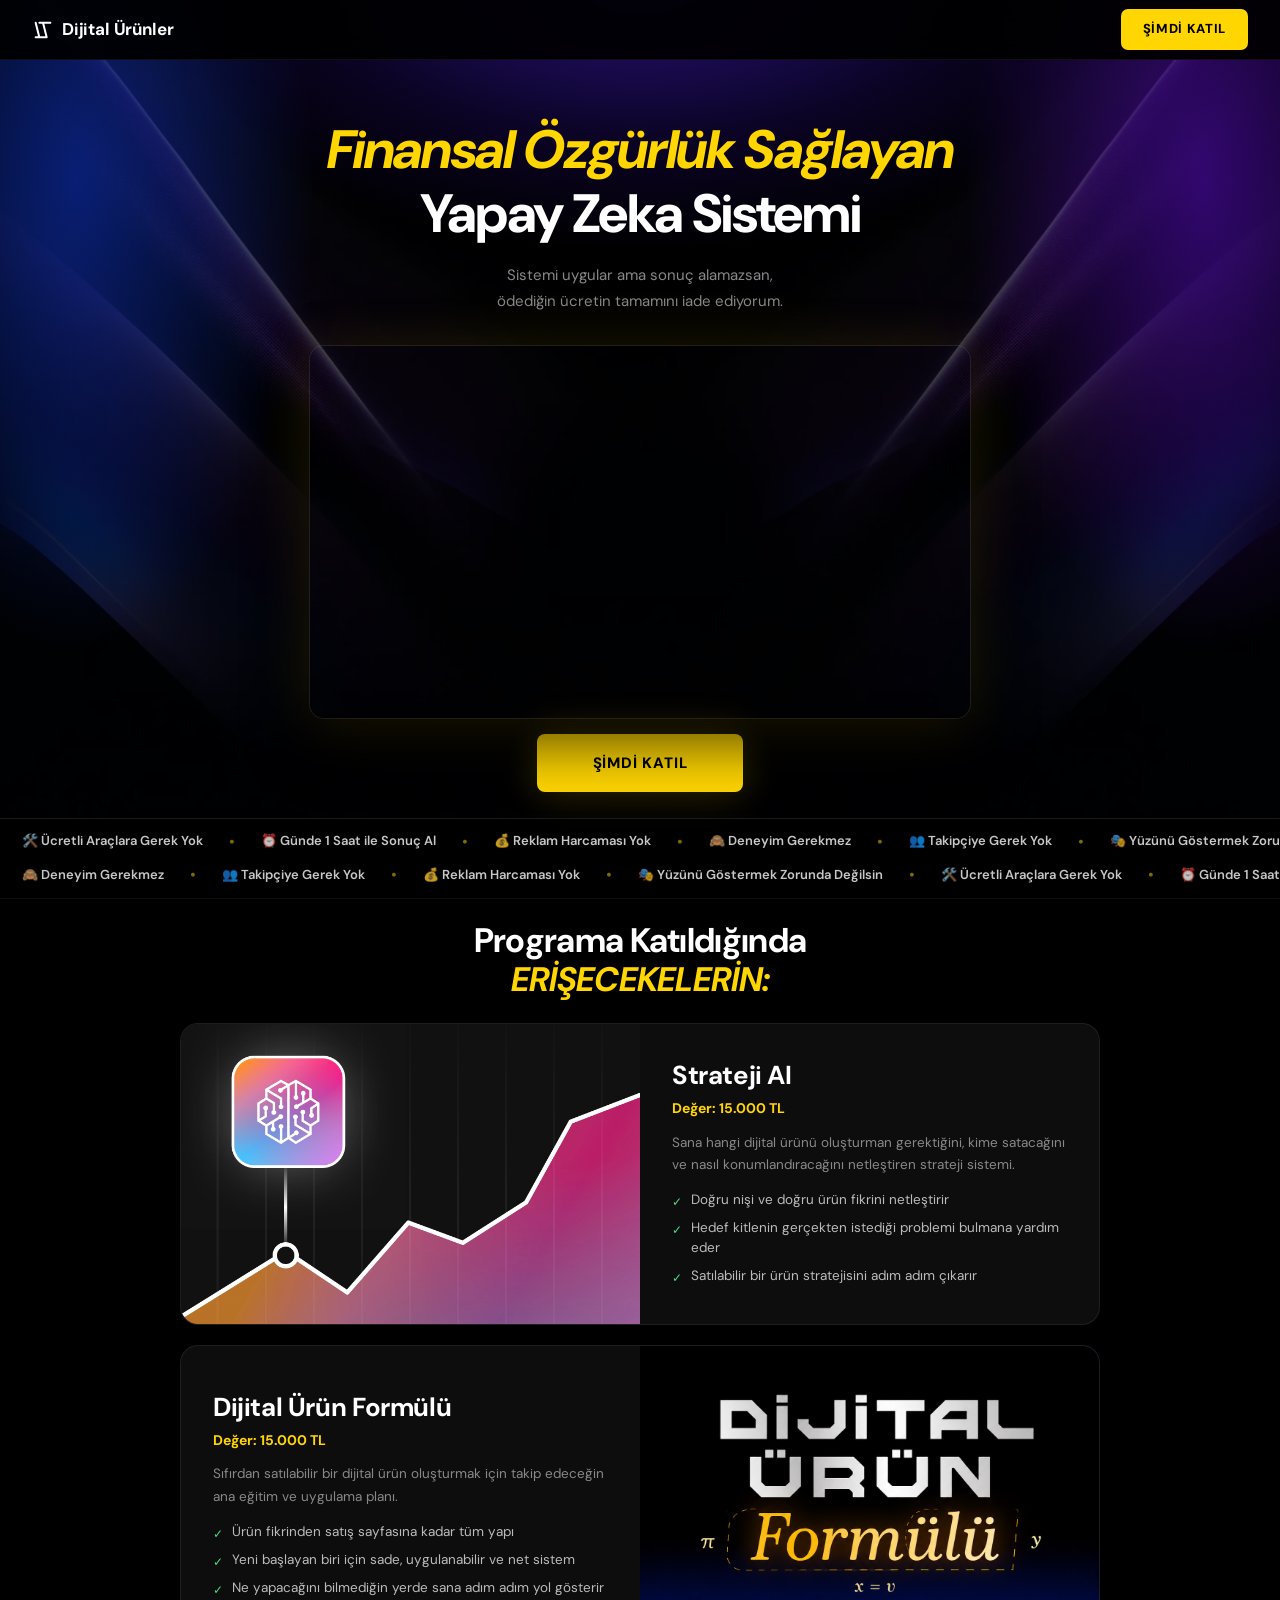
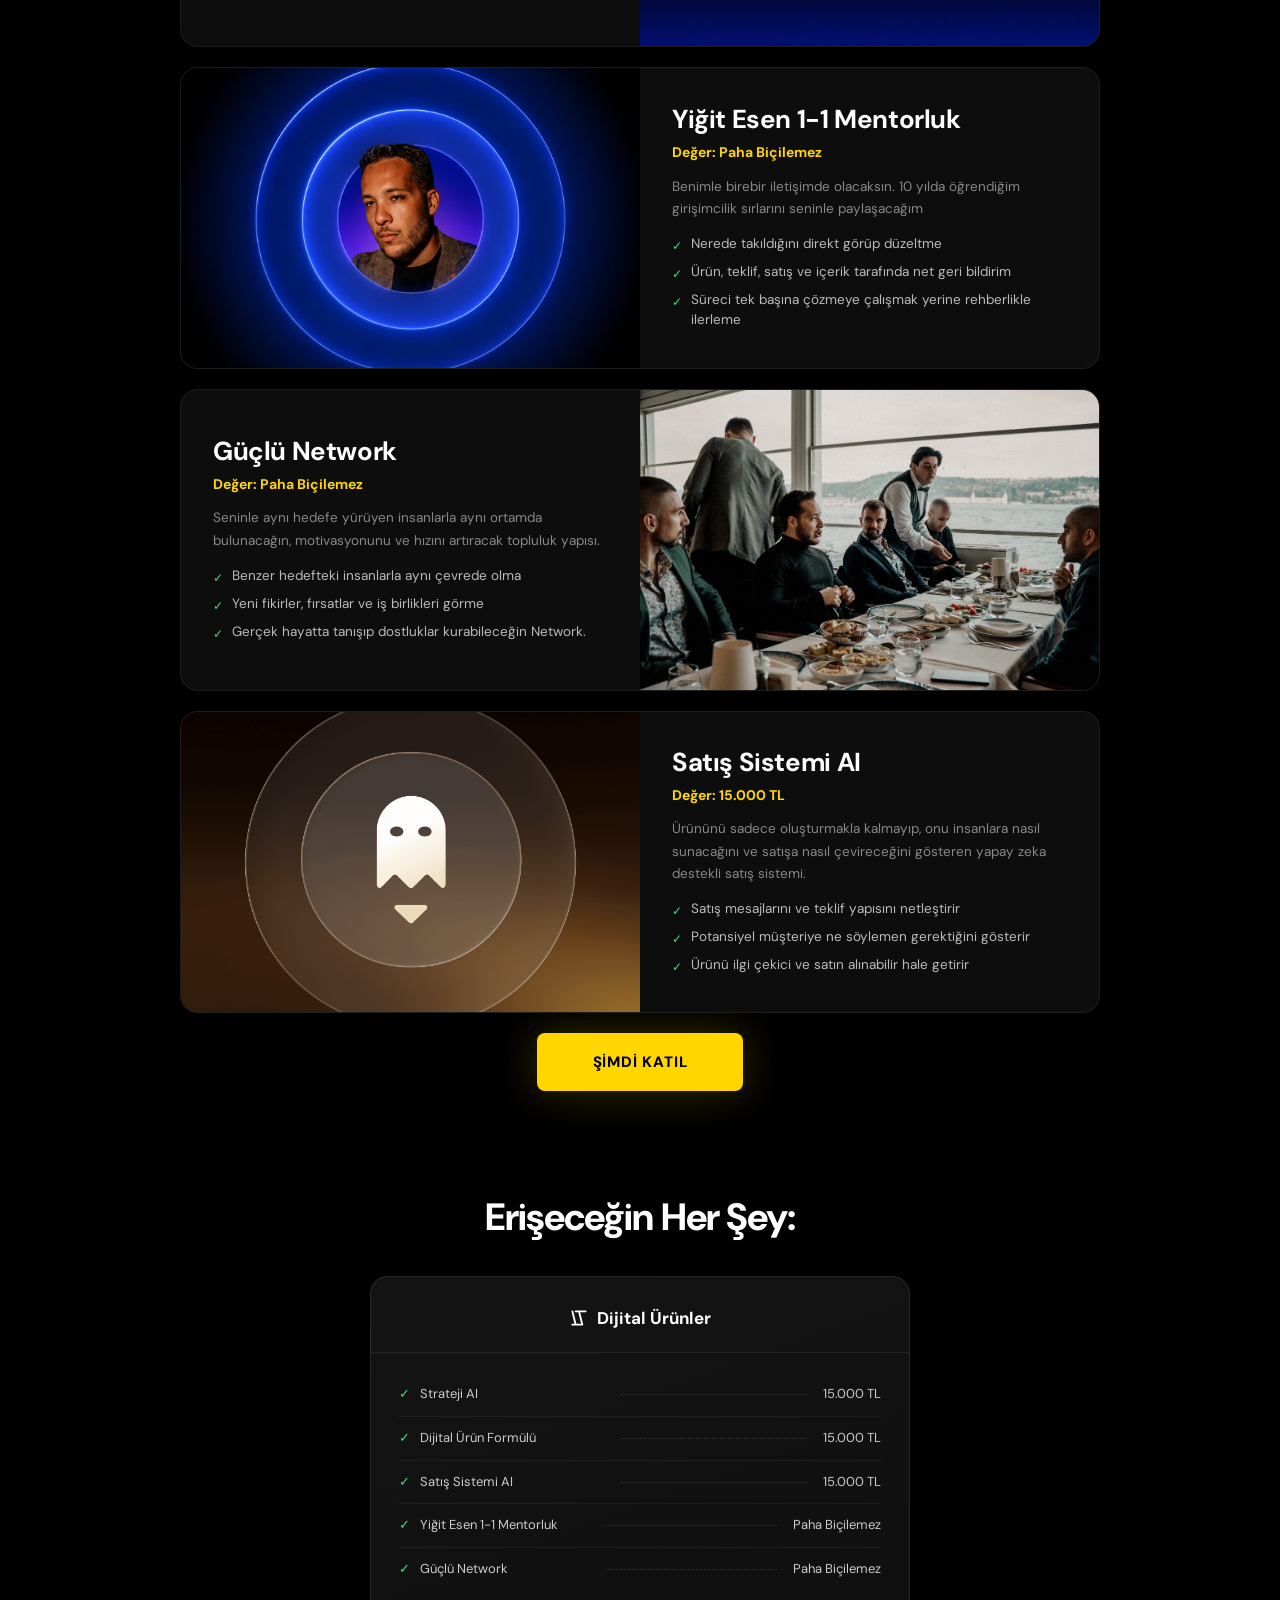
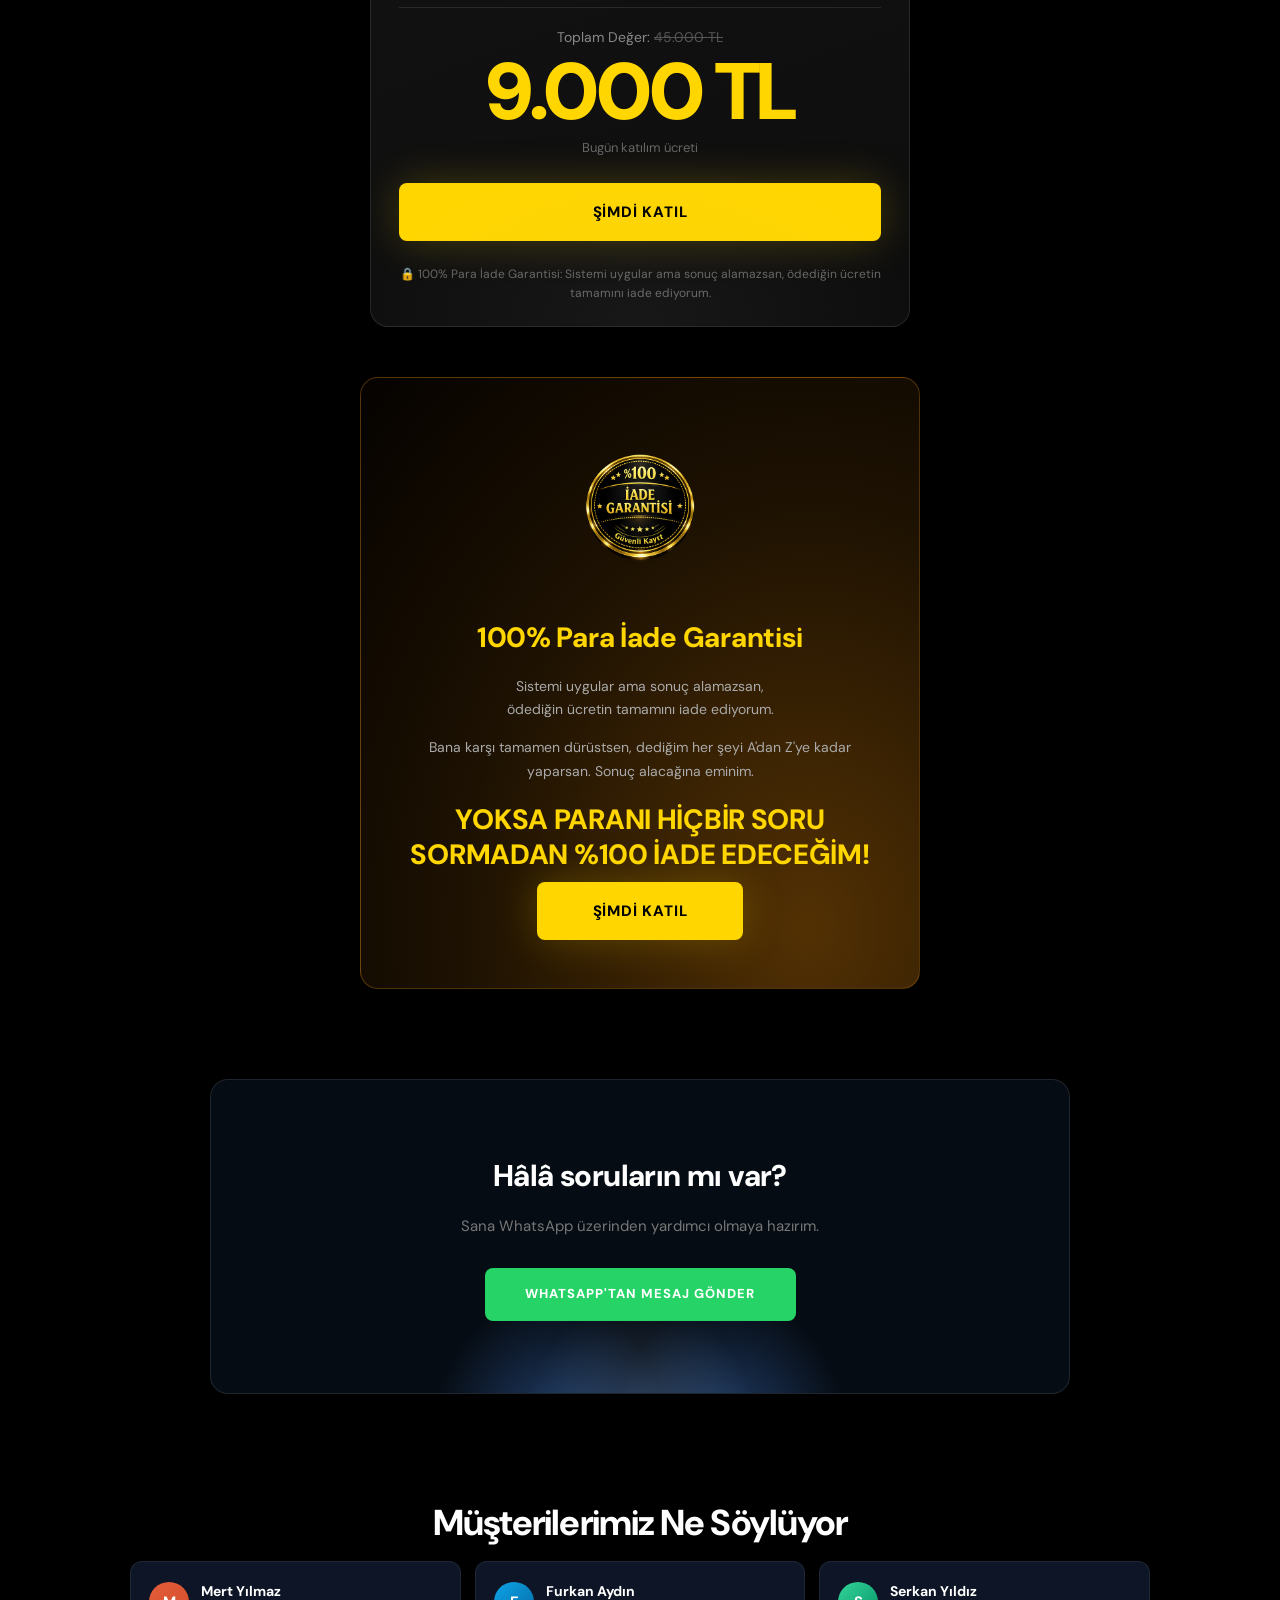
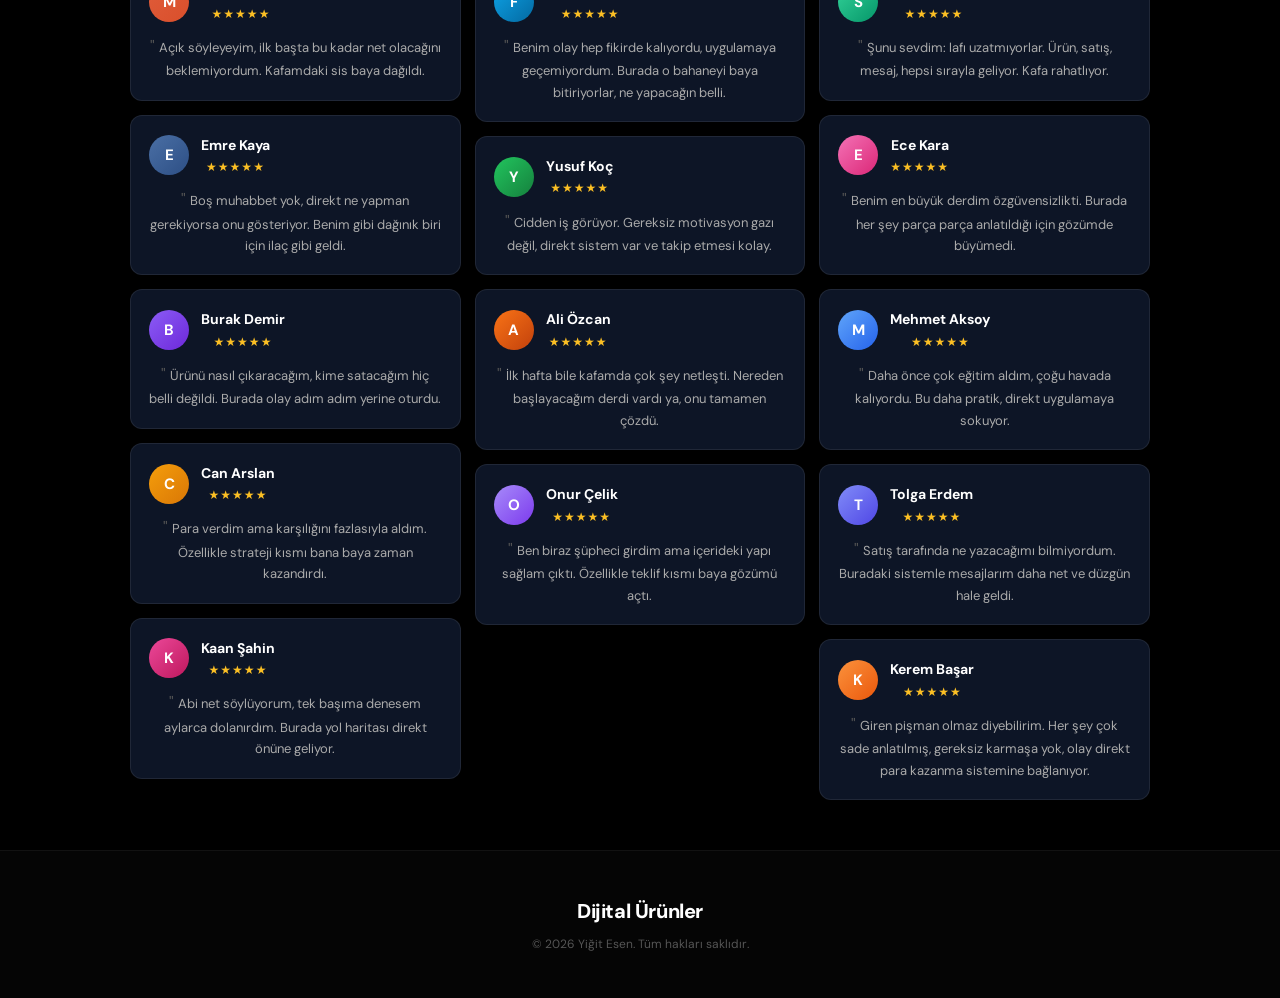
==== index.html @ 0554ebab "Add website" ====
﻿<!DOCTYPE html>
<html lang="tr">
<head>
  <meta charset="UTF-8" />
  <meta name="viewport" content="width=device-width, initial-scale=1.0" />
  <title>Dijital Ürünler — Yapay Zeka İş Sistemi</title>
  <link rel="preconnect" href="https://fonts.googleapis.com" />
  <link href="https://fonts.googleapis.com/css2?family=DM+Sans:ital,wght@0,300;0,400;0,500;0,600;0,700;0,800;0,900;1,400;1,700;1,800&display=swap" rel="stylesheet" />
  <style>
    *, *::before, *::after { box-sizing: border-box; margin: 0; padding: 0; }

    :root {
      --yellow: #FFD600;
      --yellow2: #FFB800;
      --bg: #000000;
      --teal: #2dd4bf;
      --green: #4ade80;
      --brown-card: radial-gradient(ellipse at 80% 90%, rgba(110,65,5,0.75) 0%, rgba(30,18,2,0.97) 55%, #050200 100%);
      --brown-border: rgba(180,115,20,0.4);
    }

    html { scroll-behavior: smooth; }
    body {
      background:
        radial-gradient(ellipse at -15% 88%, rgba(0,45,100,0.45) 0%, transparent 42%),
        #000;
      color: #fff; font-family: 'DM Sans', system-ui, sans-serif; font-size: 16px; line-height: 1.6; overflow-x: hidden;
    }

    /* ═══════════════════ ACT FAST ═══════════════════ */
    .act-fast { padding: 80px 20px; text-align: center; }
    .act-fast h2 { font-size: clamp(26px, 4vw, 40px); font-weight: 800; letter-spacing: -.02em; margin-bottom: 16px; }
    .act-fast h2 em { color: var(--yellow); font-style: italic; }
    .act-fast .af-sub { font-size: 15px; color: #777; max-width: 520px; margin: 0 auto 36px; line-height: 1.7; }
    .af-items { display: flex; flex-direction: column; gap: 12px; max-width: 500px; margin: 0 auto 32px; }
    .af-item { display: flex; align-items: center; gap: 14px; text-align: left; }
    .af-bar { width: 3px; height: 52px; background: linear-gradient(to bottom, #3b6ef5, #1a3a9a); border-radius: 2px; flex-shrink: 0; }
    .af-icon { width: 44px; height: 44px; background: #0d1a3a; border: 1px solid rgba(59,110,245,.3); border-radius: 10px; display: flex; align-items: center; justify-content: center; font-size: 18px; flex-shrink: 0; }
    .af-text { font-size: 16px; font-weight: 700; color: #fff; }
    .act-fast .af-footer { font-size: 14px; color: #666; max-width: 500px; margin: 0 auto; line-height: 1.7; }

    /* ═══════════════════ FAQ V2 ═══════════════════ */
    .faq2-wrap { max-width: 620px; margin: 0 auto; }
    .faq2-pill { display: inline-block; background: rgba(255,255,255,.06); border: 1px solid rgba(255,255,255,.12); color: #ccc; font-size: 12px; font-weight: 600; letter-spacing: .06em; padding: 5px 16px; border-radius: 99px; margin-bottom: 20px; }
    .faq2-head { font-size: clamp(24px, 3.5vw, 36px); font-weight: 800; letter-spacing: -.025em; margin-bottom: 40px; }
    .faq2-list { border: 1px solid rgba(255,255,255,.1); border-radius: 14px; overflow: hidden; background: rgba(255,255,255,.02); }
    .faq2-item { border-bottom: 1px solid rgba(255,255,255,.07); }
    .faq2-item:last-child { border-bottom: none; }
    .faq2-q { width: 100%; background: none; border: none; color: #fff; text-align: left; font-size: 15px; font-weight: 500; padding: 18px 22px; cursor: pointer; display: flex; justify-content: space-between; align-items: center; gap: 16px; font-family: inherit; }
    .faq2-q:hover { background: rgba(255,255,255,.03); }
    .faq2-chevron { color: #aaa; font-size: 14px; flex-shrink: 0; transition: transform .22s; }
    .faq2-item.open .faq2-chevron { transform: rotate(180deg); }
    .faq2-a { max-height: 0; overflow: hidden; font-size: 14px; color: #888; line-height: 1.7; padding: 0 22px; transition: max-height .28s ease, padding .28s; }
    .faq2-item.open .faq2-a { max-height: 300px; padding: 0 22px 18px; }

    /* ═══════════════════ WA CARD ═══════════════════ */
    .wa-card {
      max-width: 860px; margin: 80px auto 0;
      background: #060c14; border: 1px solid rgba(255,255,255,.1);
      border-radius: 18px; overflow: hidden; position: relative;
      padding: 72px 40px; text-align: center;
    }
    .wa-card::before {
      content: ''; position: absolute; bottom: -40px; left: 50%; transform: translateX(-50%);
      width: 600px; height: 260px;
      background:
        radial-gradient(ellipse 30% 80% at 35% 100%, rgba(80,150,255,.35) 0%, transparent 65%),
        radial-gradient(ellipse 30% 80% at 50% 100%, rgba(160,200,255,.25) 0%, transparent 65%),
        radial-gradient(ellipse 30% 80% at 65% 100%, rgba(80,150,255,.35) 0%, transparent 65%);
      pointer-events: none;
    }
    .wa-card h3 { font-size: clamp(22px, 3vw, 30px); font-weight: 800; letter-spacing: -.02em; margin-bottom: 14px; position: relative; z-index: 1; }
    .wa-card p { font-size: 15px; color: #777; margin-bottom: 6px; position: relative; z-index: 1; }
    .btn-wa { display: inline-block; background: #25d366; color: #fff; font-weight: 800; font-size: 13px; letter-spacing: .08em; text-transform: uppercase; padding: 16px 40px; border-radius: 8px; text-decoration: none; margin-top: 24px; position: relative; z-index: 1; transition: background .15s; }
    .btn-wa:hover { background: #20bc59; }

    /* ═══════════════════ TESTIMONIALS V2 ═══════════════════ */
    .testi2-pill { display: inline-block; background: rgba(255,255,255,.06); border: 1px solid rgba(255,255,255,.12); color: #ccc; font-size: 12px; font-weight: 600; letter-spacing: .06em; padding: 5px 16px; border-radius: 99px; margin-bottom: 18px; }
    .testi2-head { font-size: clamp(24px, 3.5vw, 36px); font-weight: 800; letter-spacing: -.025em; margin-bottom: 10px; }
    .testi2-rating { font-size: 15px; color: #ccc; margin-bottom: 40px; }
    .testi2-rating span { color: #fbbf24; }
    .tgrid2 { display: grid; grid-template-columns: repeat(3, 1fr); gap: 14px; max-width: 1020px; margin: 0 auto; align-items: start; }
    @media(max-width:800px){ .tgrid2 { grid-template-columns: repeat(2,1fr); } }
    @media(max-width:500px){ .tgrid2 { grid-template-columns: 1fr; } }
    .tc2 { background: #0d1526; border: 1px solid rgba(255,255,255,.08); border-radius: 12px; padding: 18px; }
    .tc2-top { display: flex; align-items: center; gap: 12px; margin-bottom: 10px; }
    .tc2-av { width: 40px; height: 40px; border-radius: 50%; flex-shrink: 0; display: flex; align-items: center; justify-content: center; font-size: 15px; font-weight: 700; color: #fff; }
    .tc2-name { font-size: 14px; font-weight: 700; color: #fff; margin-bottom: 2px; }
    .tc2-stars { color: #fbbf24; font-size: 12px; letter-spacing: 1px; }
    .tc2-txt { font-size: 13px; color: #aaa; line-height: 1.65; }
    .tc2-txt::before { content: '" '; color: #555; font-size: 16px; }

    /* ═══════════════════ NAVBAR ═══════════════════ */
    nav {
      position: fixed; top: 0; left: 0; right: 0; z-index: 300;
      background: rgba(0,0,0,0.92); backdrop-filter: blur(18px);
      border-bottom: 1px solid rgba(255,255,255,0.06);
      height: 60px; display: flex; align-items: center;
      justify-content: space-between; padding: 0 32px;
    }
    .nav-logo { display: flex; align-items: center; gap: 8px; font-size: 17px; font-weight: 700; color: #fff; letter-spacing: -0.01em; }
    .nav-logo svg { width: 22px; height: 22px; }
    .btn-yellow {
      background: var(--yellow); color: #000; font-weight: 800; font-size: 13px;
      letter-spacing: 0.05em; text-transform: uppercase; padding: 10px 22px;
      border-radius: 7px; border: none; cursor: pointer; text-decoration: none;
      font-family: inherit; transition: background .15s, transform .1s;
    }
    .btn-yellow:hover { background: #ffe040; transform: translateY(-1px); }
    .btn-yellow-lg {
      display: inline-block; background: var(--yellow); color: #000; font-weight: 800;
      font-size: 15px; letter-spacing: 0.06em; text-transform: uppercase;
      padding: 17px 56px; border-radius: 8px; border: none; cursor: pointer;
      text-decoration: none; font-family: inherit;
      box-shadow: 0 0 40px rgba(255,214,0,.22);
      transition: background .15s, transform .15s, box-shadow .15s;
    }
    .btn-yellow-lg:hover { background: #ffe040; transform: translateY(-2px); box-shadow: 0 0 60px rgba(255,214,0,.35); }

    /* ═══════════════════ HERO ═══════════════════ */
    .hero {
      padding-top: 60px; min-height: auto; display: flex; align-items: flex-start;
      justify-content: center; text-align: center; position: relative; overflow: hidden; background: #000; flex-direction: column;
    }
    .hero::before {
      content: ''; position: absolute; inset: 0; z-index: 1;
      background:
        radial-gradient(ellipse 70% 55% at 50% -5%, rgba(45,15,150,.65) 0%, transparent 60%),
        radial-gradient(ellipse 32% 90% at 6% 20%, rgba(15,55,210,.55) 0%, transparent 58%),
        radial-gradient(ellipse 32% 90% at 94% 20%, rgba(90,12,200,.55) 0%, transparent 58%),
        radial-gradient(ellipse 50% 30% at 50% 0%, rgba(100,60,255,.20) 0%, transparent 50%);
      pointer-events: none;
    }
    .hero-inner { position: relative; z-index: 2; padding: 58px 20px 26px; max-width: 720px; margin: 0 auto; }
    .hero h1 { font-size: clamp(30px, 5.5vw, 54px); font-weight: 800; line-height: 1.18; letter-spacing: -.025em; margin-bottom: 18px; }
    .hl { color: var(--yellow); font-style: italic; }
    .hy { color: var(--yellow); font-style: normal; }
    .hero-sub { font-size: clamp(13px, 1.6vw, 15px); color: #888; max-width: 480px; margin: 0 auto 32px; line-height: 1.7; }

    /* ═══════════════════ VSL ═══════════════════ */
    .vsl-wrap {
      position: relative; width: 100%; max-width: 660px;
      margin: 0 auto 16px; border-radius: 14px; overflow: hidden;
      aspect-ratio: 16/9;
      box-shadow: 0 0 0 1px rgba(255,255,255,.08), 0 0 60px rgba(255,214,0,.12), 0 24px 60px rgba(0,0,0,.7);
    }
    .vsl-wrap iframe { position: absolute; top: 0; left: 0; width: 100%; height: 100%; border: none; }

    /* ═══════════════════ HERO FLAGS ═══════════════════ */
    .hero-flags {
      display: flex; flex-wrap: wrap; justify-content: center;
      gap: 8px 22px; margin: 24px auto 0; max-width: 560px;
    }
    .hero-flag {
      display: flex; align-items: center; gap: 8px;
      font-size: 13.5px; color: #bbb; font-weight: 500;
    }
    .hero-flag span { font-size: 16px; }

    /* ═══════════════════ SECTIONS ═══════════════════ */
    .sec { padding: 50px 20px; }
    .c { max-width: 820px; margin: 0 auto; }
    .cl { max-width: 1060px; margin: 0 auto; }
    .center { text-align: center; }

    /* ═══════════════════ PROOF HEADING ═══════════════════ */
    .proof-head h2 { font-size: clamp(22px, 3.2vw, 36px); font-weight: 700; line-height: 1.2; letter-spacing: -.02em; margin-bottom: 44px; }

    /* ═══════════════════ PROOF CARDS ═══════════════════ */
    .proof-cards { display: grid; grid-template-columns: 1fr 1fr; gap: 20px; max-width: 920px; margin: 0 auto 28px; }
    @media(max-width:640px){ .proof-cards { grid-template-columns: 1fr; } }
    .proof-card { background: #0d1117; border: 1px solid rgba(255,255,255,.07); border-radius: 16px; overflow: hidden; }
    .pcs { background: linear-gradient(160deg, #1a1a3e 0%, #0d0d2b 50%, #1a0d2e 100%); padding: 22px 18px 0; }
    .wlogo-row { display: flex; align-items: center; gap: 7px; margin-bottom: 14px; }
    .wlogo { width: 26px; height: 26px; background: linear-gradient(135deg,#a855f7,#6366f1); border-radius: 6px; display: flex; align-items: center; justify-content: center; font-weight: 900; font-size: 13px; color: #fff; }
    .wbrand { font-size: 13px; font-weight: 600; color: #fff; }
    .wusd { font-size: 11px; color: #888; background: rgba(255,255,255,.06); padding: 2px 6px; border-radius: 4px; }
    .earn-pill { background: rgba(0,0,0,.5); border: 2px solid #ef4444; border-radius: 99px; padding: 8px 20px; text-align: center; margin: 6px 0 14px; }
    .ep-label { font-size: 10px; color: #aaa; margin-bottom: 2px; }
    .ep-amt { font-size: 19px; font-weight: 800; color: #fff; letter-spacing: -.02em; }
    .ep-sub { font-size: 10px; color: #aaa; }
    .pct { width: 100%; border-top: 1px solid rgba(255,255,255,.06); }
    .pct-h { display: flex; justify-content: space-between; padding: 7px 12px; font-size: 10px; color: #555; border-bottom: 1px solid rgba(255,255,255,.04); }
    .pct-r { display: flex; align-items: center; padding: 6px 12px; gap: 8px; border-bottom: 1px solid rgba(255,255,255,.03); }
    .pct-av { width: 20px; height: 20px; border-radius: 50%; flex-shrink: 0; }
    .pct-n { font-size: 11px; color: #ccc; flex: 1; }
    .pct-p { font-size: 10px; color: #666; }
    .pcc { padding: 18px 20px; font-size: 14px; color: #999; line-height: 1.6; }
    .pcc strong { color: #fff; }
    .yl { color: var(--yellow); font-weight: 600; }
    .tl { color: var(--teal); font-weight: 600; }

    /* ═══════════════════ "IT WORKS" SECTION ═══════════════════ */
    .works-h { text-align: center; margin-bottom: 38px; }
    .works-h h2 { font-size: clamp(20px, 3vw, 32px); font-weight: 700; line-height: 1.2; letter-spacing: -.015em; }
    .works-h p { color: #888; font-size: 15px; margin-top: 10px; }
    .works-grid { display: grid; grid-template-columns: 1fr 1fr; gap: 20px; max-width: 920px; margin: 0 auto; }
    @media(max-width:680px){ .works-grid { grid-template-columns: 1fr; } }
    .wc { background: #0d1117; border: 1px solid rgba(255,255,255,.07); border-radius: 16px; overflow: hidden; }
    .wc-cap { padding: 16px 18px 8px; font-size: 14px; color: #aaa; line-height: 1.5; }
    .wc-cap strong { color: #fff; }
    .dm { background: #1c1c1e; margin: 0 14px 14px; border-radius: 12px; overflow: hidden; }
    .dm-hd { background: #2c2c2e; padding: 9px 14px; display: flex; align-items: center; gap: 9px; border-bottom: 1px solid rgba(255,255,255,.05); }
    .dm-av { width: 30px; height: 30px; border-radius: 50%; background: linear-gradient(135deg,#ff6b6b,#feca57); flex-shrink: 0; display: flex; align-items: center; justify-content: center; font-size: 12px; font-weight: 700; color: #fff; }
    .dm-name { font-size: 13px; font-weight: 700; color: #fff; }
    .dm-ic { margin-left: auto; display: flex; gap: 10px; color: #888; font-size: 13px; }
    .dm-msgs { padding: 10px 9px; display: flex; flex-direction: column; gap: 5px; }
    .dm-msg { background: #3a3a3c; border-radius: 13px 13px 13px 3px; padding: 8px 12px; font-size: 12px; color: #e5e5e7; line-height: 1.5; max-width: 92%; }
    .dm-msg mark { background: rgba(255,214,0,.22); color: var(--yellow); border-radius: 3px; padding: 1px 2px; }
    .tw { background: #000; border: 1px solid rgba(255,255,255,.1); border-radius: 12px; margin: 0 14px 10px; padding: 13px; }
    .tw-hd { display: flex; align-items: center; gap: 9px; margin-bottom: 9px; }
    .tw-av { width: 34px; height: 34px; border-radius: 50%; background: linear-gradient(135deg,#6366f1,#a855f7); flex-shrink: 0; display: flex; align-items: center; justify-content: center; font-size: 13px; font-weight: 700; color: #fff; }
    .tw-auth { font-size: 13px; font-weight: 700; color: #fff; }
    .tw-hdl { font-size: 11px; color: #888; }
    .tw-t { font-size: 13px; color: #e7e9ea; line-height: 1.55; }
    .tw-t mark { background: rgba(255,214,0,.18); color: var(--yellow); border-radius: 3px; padding: 1px 2px; }
    .earn-bdg { background: #111; border: 1px solid rgba(255,255,255,.1); border-radius: 10px; padding: 11px 14px; margin: 0 14px 14px; display: flex; align-items: center; gap: 11px; }
    .eb-av { width: 36px; height: 36px; border-radius: 50%; background: linear-gradient(135deg,#f59e0b,#ef4444); flex-shrink: 0; display: flex; align-items: center; justify-content: center; font-size: 15px; }
    .eb-name { font-size: 14px; font-weight: 600; color: #fff; }
    .eb-hdl { font-size: 11px; color: #888; }
    .eb-amt { margin-left: auto; font-size: 16px; font-weight: 800; color: #fff; }
    .dot-grn { width: 7px; height: 7px; border-radius: 50%; background: #22c55e; display: inline-block; margin-right: 4px; }

    /* ═══════════════════ IMAGE PROOF GALLERY ═══════════════════ */
    .img-gallery { display: grid; grid-template-columns: repeat(4, 1fr); gap: 10px; max-width: 1060px; margin: 0 auto 40px; }
    @media(max-width:900px){ .img-gallery { grid-template-columns: repeat(3,1fr); } }
    @media(max-width:600px){ .img-gallery { grid-template-columns: repeat(2,1fr); } }
    .img-gallery img { width: 100%; border-radius: 10px; border: 1px solid rgba(255,255,255,.07); display: block; object-fit: cover; aspect-ratio: 4/3; background: #0d1117; }
    .img-gallery img:hover { border-color: rgba(255,214,0,.3); transform: scale(1.02); transition: all .2s; }

    /* ═══════════════════ OFFER CARDS ═══════════════════ */
    .offer-sec-h { text-align: center; margin-bottom: 24px; }
    .offer-sec-h h2 { font-size: clamp(22px, 3vw, 34px); font-weight: 700; line-height: 1.15; letter-spacing: -.02em; }
    .orow {
      background: #0d0d0d; border: 1px solid rgba(255,255,255,.07); border-radius: 18px;
      overflow: hidden; display: grid; grid-template-columns: 1fr 1fr;
      margin-bottom: 20px; max-width: 920px; margin-left: auto; margin-right: auto;
      position: relative;
    }
    .orow::before {
      content: '';
      position: absolute;
      inset: -45%;
      z-index: 3;
      pointer-events: none;
      background: linear-gradient(115deg, transparent 34%, rgba(255,255,255,.16) 48%, rgba(255,214,0,.10) 52%, transparent 66%);
      transform: translateX(-70%) rotate(6deg);
      animation: offer-shine 5.8s ease-in-out infinite;
      mix-blend-mode: screen;
    }
    .orow > * { position: relative; z-index: 1; }
    @media(max-width:640px){ .orow { grid-template-columns: 1fr; } }
    .orow.rev { direction: rtl; }
    .orow.rev > * { direction: ltr; }
    .ov { min-height: 300px; display: flex; align-items: center; justify-content: center; position: relative; overflow: hidden; }
    .ov1 { background: linear-gradient(145deg,#1a0533 0%,#2d0a4e 35%,#4a1060 65%,#c0284a 100%); }
    .ai-icon { width: 70px; height: 70px; background: linear-gradient(135deg,#ec4899,#8b5cf6); border-radius: 17px; display: flex; align-items: center; justify-content: center; font-size: 30px; position: relative; z-index: 1; box-shadow: 0 12px 40px rgba(139,92,246,.4); }
    .chart-svg { position: absolute; bottom: 0; left: 0; right: 0; height: 120px; }
    .ov2 { background: linear-gradient(145deg,#080820 0%,#0d1547 45%,#1a2a8a 100%); }
    .dpf { text-align: center; padding: 24px; z-index: 1; position: relative; }
    .dpf-main { font-size: 30px; font-weight: 900; color: #fff; letter-spacing: -.02em; line-height: 1; text-transform: uppercase; }
    .dpf-formula { font-size: 26px; font-weight: 900; font-style: italic; color: var(--yellow); line-height: 1.1; }
    .dpf-eq { font-size: 12px; color: #555; margin-top: 8px; }
    .ov3 { background: radial-gradient(circle at center, #0a1e40 0%, #050e20 55%, #000 100%); flex-direction: column; }
    .rings-wrap { width: 180px; height: 180px; position: relative; display: flex; align-items: center; justify-content: center; }
    .ring { position: absolute; border-radius: 50%; border: 1px solid rgba(79,156,249,.25); }
    .ring1 { width: 180px; height: 180px; border-color: rgba(79,156,249,.15); }
    .ring2 { width: 145px; height: 145px; border-color: rgba(79,156,249,.22); }
    .ring3 { width: 110px; height: 110px; border-color: rgba(79,156,249,.32); }
    .ring4 { width: 78px; height: 78px; background: radial-gradient(circle at 38% 32%, #4f9cf9, #1a5adb 50%, #0a2a7a); box-shadow: 0 0 50px rgba(79,156,249,.4); border: none; }
    .person-av { position: relative; z-index: 1; width: 78px; height: 78px; border-radius: 50%; background: linear-gradient(145deg,#2a5298,#1a3a7a); display: flex; align-items: center; justify-content: center; font-size: 32px; overflow: hidden; }
    .person-av span { font-size: 32px; }
    .ov4 { background: linear-gradient(145deg,#080e08 0%,#0d200d 50%,#152015 100%); }
    .consult-card { background: linear-gradient(145deg,#f5f0e8,#e8dcc8); border-radius: 12px; padding: 28px 24px; text-align: center; box-shadow: 0 8px 32px rgba(0,0,0,.5); width: 160px; }
    .consult-c { font-size: 64px; font-weight: 900; color: #fff; line-height: 1; text-shadow: 0 2px 8px rgba(0,0,0,.15); font-family: Georgia, serif; }
    .consult-brand { font-size: 13px; color: #6b5a3a; font-weight: 600; margin-top: 8px; }
    .consult-brand span { font-size: 10px; vertical-align: super; }
    .oc { padding: 34px 32px; display: flex; flex-direction: column; justify-content: center; }
    @media(max-width:640px){ .oc { padding: 24px 20px; } }
    .obadge { display: inline-block; background: rgba(45,212,191,.1); border: 1px solid rgba(45,212,191,.25); color: var(--teal); font-size: 11px; font-weight: 600; letter-spacing: .06em; padding: 4px 12px; border-radius: 99px; margin-bottom: 12px; width: fit-content; }
    .oc h3 { font-size: clamp(19px, 2.4vw, 26px); font-weight: 700; letter-spacing: -.015em; margin-bottom: 6px; line-height: 1.15; }
    .oval { font-size: 14px; font-weight: 700; color: var(--yellow); margin-bottom: 12px; }
    .odesc { font-size: 13.5px; color: #888; line-height: 1.65; margin-bottom: 14px; }
    .odesc strong { color: #ddd; }
    .olist { list-style: none; padding: 0; display: flex; flex-direction: column; gap: 7px; }
    .olist li { display: flex; align-items: flex-start; gap: 9px; font-size: 13.5px; color: #bbb; line-height: 1.5; }
    .olist li::before { content: '✓'; color: var(--green); font-weight: 700; font-size: 12px; margin-top: 3px; flex-shrink: 0; }

    /* ═══════════════════ BONUSES ═══════════════════ */
    .bonus-head { text-align: center; margin-bottom: 40px; }
    .bonus-head h2 { font-size: clamp(20px, 3vw, 32px); font-weight: 700; letter-spacing: -.015em; }
    .bonus-head .plus { color: var(--yellow); font-style: normal; }
    .brow {
      background: var(--brown-card);
      border: 1px solid var(--brown-border);
      border-radius: 18px; overflow: hidden;
      display: grid; grid-template-columns: 1fr 1fr;
      margin-bottom: 20px; max-width: 920px;
      margin-left: auto; margin-right: auto;
    }
    @media(max-width:640px){ .brow { grid-template-columns: 1fr; } }
    .brow.brev { direction: rtl; }
    .brow.brev > * { direction: ltr; }
    .bv { min-height: 280px; display: flex; align-items: center; justify-content: center; position: relative; padding: 24px; }
    .bv-inner { border: 1px solid var(--brown-border); border-radius: 14px; width: 100%; height: 100%; position: absolute; inset: 14px; display: flex; align-items: center; justify-content: center; overflow: hidden; }
    .mania-wrap { text-align: center; padding: 20px; }
    .mania-m { width: 80px; height: 80px; margin: 0 auto 12px; position: relative; }
    .mania-m svg { width: 80px; height: 80px; }
    .mania-txt { font-size: 36px; font-weight: 900; text-transform: uppercase; letter-spacing: .06em; background: linear-gradient(180deg, #ff8c00, #ff4500); -webkit-background-clip: text; -webkit-text-fill-color: transparent; background-clip: text; line-height: 1; }
    .support-wrap { position: relative; width: 160px; height: 160px; display: flex; align-items: center; justify-content: center; }
    .support-ring-outer { position: absolute; width: 160px; height: 160px; border-radius: 50%; background: rgba(180,110,10,.15); border: 1px solid rgba(200,130,20,.25); }
    .support-ring-inner { position: absolute; width: 115px; height: 115px; border-radius: 50%; background: rgba(200,130,10,.2); border: 1px solid rgba(220,150,25,.35); }
    .support-core { width: 76px; height: 76px; border-radius: 50%; background: linear-gradient(135deg,#c07010,#804800); display: flex; align-items: center; justify-content: center; font-size: 32px; z-index: 1; box-shadow: 0 0 30px rgba(200,130,20,.35); }
    .support-av1,.support-av2,.support-av3,.support-av4 { position: absolute; width: 34px; height: 34px; border-radius: 50%; border: 2px solid #000; display: flex; align-items: center; justify-content: center; font-size: 14px; }
    .support-av1 { background: linear-gradient(135deg,#6366f1,#a855f7); }
    .support-av2 { background: linear-gradient(135deg,#f59e0b,#d97706); }
    .support-av3 { background: linear-gradient(135deg,#22c55e,#16a34a); }
    .support-av4 { background: linear-gradient(135deg,#ec4899,#db2777); }
    .ghost-wrap { position: relative; width: 160px; height: 160px; display: flex; align-items: center; justify-content: center; }
    .ghost-ring { position: absolute; border-radius: 50%; border: 1px solid rgba(255,255,255,.08); }
    .gr1 { width: 160px; height: 160px; }
    .gr2 { width: 120px; height: 120px; border-color: rgba(255,255,255,.12); }
    .gr3 { width: 80px; height: 80px; background: rgba(30,30,30,.8); border-color: rgba(255,255,255,.15); }
    .ghost-icon { font-size: 36px; z-index: 1; position: relative; }
    .bc { padding: 34px 32px; display: flex; flex-direction: column; justify-content: center; }
    @media(max-width:640px){ .bc { padding: 24px 20px; } }
    .bbadge { display: inline-block; background: rgba(45,212,191,.1); border: 1px solid rgba(45,212,191,.25); color: var(--teal); font-size: 11px; font-weight: 700; letter-spacing: .08em; padding: 4px 12px; border-radius: 99px; margin-bottom: 14px; width: fit-content; }
    .bc h3 { font-size: clamp(20px, 2.4vw, 26px); font-weight: 700; letter-spacing: -.015em; margin-bottom: 6px; }
    .bsub { font-size: 14px; font-weight: 700; color: var(--yellow); margin-bottom: 12px; }
    .bdesc { font-size: 13.5px; color: #888; line-height: 1.65; margin-bottom: 14px; }
    .bdesc strong { color: #ddd; }
    .blist { list-style: none; padding: 0; display: flex; flex-direction: column; gap: 7px; }
    .blist li { display: flex; align-items: flex-start; gap: 9px; font-size: 13.5px; color: #bbb; line-height: 1.5; }
    .blist li::before { content: '✓'; color: var(--green); font-weight: 700; font-size: 12px; margin-top: 3px; flex-shrink: 0; }

    /* ═══════════════════ PRICING TABLE ═══════════════════ */
    .pricing-wrap { max-width: 540px; margin: 0 auto; }
    .pricing-card {
      background: linear-gradient(160deg,#141414 0%,#0d0d0d 100%);
      border: 1px solid rgba(255,255,255,.1);
      border-radius: 18px; overflow: hidden; position: relative;
    }
    .pricing-card::before {
      content: ''; position: absolute; inset: 0;
      background: radial-gradient(ellipse 80% 40% at 50% 100%, rgba(180,180,180,.06) 0%, transparent 65%);
      pointer-events: none;
    }
    .pc-logo { display: flex; align-items: center; justify-content: center; gap: 8px; padding: 28px 28px 20px; font-size: 17px; font-weight: 700; color: #fff; border-bottom: 1px solid rgba(255,255,255,.07); }
    .pc-logo svg { width: 20px; height: 20px; }
    .pc-items { padding: 20px 28px 0; display: flex; flex-direction: column; gap: 0; }
    .pc-row { display: flex; align-items: center; padding: 11px 0; border-bottom: 1px solid rgba(255,255,255,.05); gap: 10px; }
    .pc-row:last-child { border-bottom: none; }
    .pc-check { color: var(--green); font-size: 13px; flex-shrink: 0; }
    .pc-name { font-size: 13px; color: #ccc; flex: 1; }
    .pc-dots { flex: 1; border-bottom: 1px dotted rgba(255,255,255,.15); height: 1px; margin: 0 6px; min-width: 20px; }
    .pc-price { font-size: 13px; color: #ccc; flex-shrink: 0; white-space: nowrap; }
    .pc-divider { border: none; border-top: 1px solid rgba(255,255,255,.1); margin: 16px 28px 0; }
    .pc-total { padding: 18px 28px 0; text-align: center; }
    .pc-total-label { font-size: 14px; color: #888; margin-bottom: 4px; }
    .pc-total-label s { color: #555; }
    .pc-big { font-size: clamp(52px, 9vw, 80px); font-weight: 900; color: var(--yellow); letter-spacing: -.04em; line-height: 1; }
    .pc-fin { font-size: 13px; color: #666; margin: 6px 0 24px; }
    .pc-btn-wrap { padding: 0 28px 24px; }
    .pc-guar { font-size: 12px; color: #666; text-align: center; padding: 0 28px 22px; }

    /* ═══════════════════ GUARANTEE CARD ═══════════════════ */
    .guar-card {
      background: var(--brown-card);
      border: 1px solid var(--brown-border);
      border-radius: 18px; max-width: 560px; margin: 0 auto;
      padding: 48px 40px; text-align: center;
    }
    @media(max-width:580px){ .guar-card { padding: 36px 20px; } }
    .seal { width: 120px; height: 120px; margin: 0 auto 28px; position: relative; display: flex; align-items: center; justify-content: center; }
    .seal-outer { position: absolute; inset: 0; border-radius: 50%; background: conic-gradient(from 0deg, #c8901a, #f0c040, #c8901a, #f0c040, #c8901a, #f0c040, #c8901a, #f0c040, #c8901a); }
    .seal-inner { width: 86px; height: 86px; border-radius: 50%; z-index: 1; background: linear-gradient(145deg, #1a2a60, #0d1845); border: 2px solid rgba(240,192,64,.5); display: flex; flex-direction: column; align-items: center; justify-content: center; text-align: center; padding: 8px; }
    .seal-10x { font-size: 22px; font-weight: 900; color: var(--yellow); line-height: 1; }
    .seal-your { font-size: 7px; font-weight: 700; color: #aaa; letter-spacing: .06em; text-transform: uppercase; }
    .seal-inv { font-size: 7.5px; font-weight: 700; color: #ddd; letter-spacing: .04em; text-transform: uppercase; }
    .seal-banner { position: absolute; bottom: 4px; left: 50%; transform: translateX(-50%); background: #1a3a90; border-radius: 4px; padding: 2px 10px; white-space: nowrap; font-size: 7.5px; font-weight: 800; color: #fff; letter-spacing: .08em; text-transform: uppercase; z-index: 2; }
    .seal-circ-text { position: absolute; inset: 0; display: flex; align-items: center; justify-content: center; }
    .seal-circ-text svg { position: absolute; width: 110px; height: 110px; }
    .guar-card h3 { font-size: clamp(20px, 3vw, 28px); font-weight: 800; color: var(--yellow); letter-spacing: -.01em; margin-bottom: 20px; line-height: 1.25; }
    .guar-card p { font-size: 14px; color: #aaa; max-width: 440px; margin: 0 auto 14px; line-height: 1.7; }
    .guar-card p strong { color: #fff; }

    /* ═══════════════════ SECTION HEADING HELPERS ═══════════════════ */
    .sh { text-align: center; margin-bottom: 44px; }
    .sh-tag { display: inline-block; font-size: 11px; font-weight: 700; letter-spacing: .14em; text-transform: uppercase; color: var(--yellow); margin-bottom: 10px; }
    .sh h2 { font-size: clamp(22px, 3.8vw, 38px); font-weight: 800; letter-spacing: -.025em; line-height: 1.15; }
    .sh p { color: #888; font-size: 15px; margin-top: 10px; max-width: 540px; margin-left: auto; margin-right: auto; }

    /* ═══════════════════ URGENCY BAR ═══════════════════ */
    .urgency { background: rgba(239,68,68,.06); border: 1px solid rgba(239,68,68,.18); border-radius: 12px; padding: 14px 20px; max-width: 540px; margin: 26px auto 0; text-align: center; font-size: 14px; color: #f87171; }
    .urgency strong { color: #ef4444; }

    /* ═══════════════════ FOOTER ═══════════════════ */
    footer { background: #050505; border-top: 1px solid rgba(255,255,255,.05); padding: 44px 20px; text-align: center; }
    .f-logo { font-size: 20px; font-weight: 800; color: #fff; margin-bottom: 14px; letter-spacing: -.02em; }
    .f-logo span { color: var(--yellow); }
    .f-links { display: flex; justify-content: center; gap: 26px; margin-bottom: 16px; flex-wrap: wrap; }
    .f-links a { font-size: 13px; color: #555; text-decoration: none; }
    .f-links a:hover { color: #888; }
    .f-copy { font-size: 12px; color: #333; }
    .f-disc { font-size: 11px; color: #2a2a2a; max-width: 600px; margin: 10px auto 0; line-height: 1.6; }

    /* ═══════════════════ STICKY + WA ═══════════════════ */
    .sticky { position: fixed; bottom: 0; left: 0; right: 0; background: rgba(0,0,0,.94); backdrop-filter: blur(16px); border-top: 1px solid rgba(255,214,0,.15); padding: 11px 24px; display: flex; justify-content: center; align-items: center; gap: 18px; flex-wrap: wrap; z-index: 290; transform: translateY(100%); transition: transform .3s ease; }
    .sticky.show { transform: translateY(0); }
    .sticky-t { font-size: 14px; font-weight: 600; color: #ccc; }
    .sticky-t strong { color: var(--yellow); }
    .wa { position: fixed; bottom: 70px; right: 20px; background: #25d366; color: #fff; border-radius: 99px; padding: 10px 18px; font-size: 13px; font-weight: 700; text-decoration: none; display: flex; align-items: center; gap: 7px; box-shadow: 0 4px 20px rgba(37,211,102,.35); z-index: 280; transition: transform .15s; }
    .wa:hover { transform: scale(1.04); }

    /* ═══════════════════ HERO BG IMAGE ═══════════════════ */
    .hero-bg-img { position: absolute; inset: 0; width: 100%; height: 100%; object-fit: cover; object-position: center; z-index: 0; opacity: 0.28; }

    /* ═══════════════════ HERO TICKER ═══════════════════ */
    .hero-ticker { position: relative; left: 0; right: 0; width: 100%; overflow: hidden; z-index: 2; border-top: 1px solid rgba(255,255,255,0.1); border-bottom: 1px solid rgba(255,255,255,0.06); padding: 10px 0; background: rgba(0,0,0,0.55); display: flex; flex-direction: column; gap: 8px; margin-top: 0; }
    .ticker-row { overflow: hidden; }
    .ticker-track { display: flex; white-space: nowrap; animation: ticker-scroll 22s linear infinite; width: max-content; }
    .ticker-track.rev { animation: ticker-scroll-rev 26s linear infinite; }
    .ticker-item { display: inline-flex; align-items: center; gap: 7px; font-size: 13px; font-weight: 600; color: rgba(255,255,255,0.78); padding: 0 22px; }
    .ticker-sep { color: rgba(255,214,0,0.5); padding: 0 4px; }
    @keyframes ticker-scroll { from { transform: translateX(0); } to { transform: translateX(-50%); } }
    @keyframes ticker-scroll-rev { from { transform: translateX(-50%); } to { transform: translateX(0); } }
    @keyframes offer-shine {
      0%, 18% { transform: translateX(-70%) rotate(6deg); opacity: 0; }
      34% { opacity: .85; }
      52%, 100% { transform: translateX(70%) rotate(6deg); opacity: 0; }
    }


    /* ═══════════════════ OFFER/BONUS IMAGES ═══════════════════ */
    .ov-img { position: absolute; inset: 0; width: 100%; height: 100%; object-fit: cover; display: block; }
    .bv-img { width: 100%; height: 100%; object-fit: cover; display: block; border-radius: 12px; }
    .guar-img { width: 200px; height: 200px; object-fit: contain; margin: 0 auto 24px; display: block; }


    .footer-logo { font-size: 20px; font-weight: 800; color: #fff; margin-bottom: 8px; letter-spacing: -.02em; }
    .footer-copy { font-size: 12px; color: #555; }
    .orow:first-of-type .ov-img { object-position: top center; }

    @media(max-width:640px){
      nav { height: 58px; padding: 0 18px; }
      .nav-logo { font-size: 18px; }
      .btn-yellow { padding: 11px 18px; font-size: 13px; }
      .hero { padding-top: 58px; }
      .hero-inner { padding: 44px 20px 24px; }
      .hero h1 { font-size: 34px; line-height: 1.08; margin-bottom: 14px; }
      .hero-sub { margin-bottom: 22px; }
      .vsl-wrap { margin-bottom: 12px; }
      .btn-yellow-lg { width: 100%; max-width: 390px; padding: 17px 24px; }
      .ticker-item { font-size: 12.5px; padding: 0 16px; }
      .sec { padding: 42px 20px; }
      .offer-sec-h { margin-bottom: 22px; }
    }

    /* ═══════════════════ PRICING BG ═══════════════════ */
    .pricing-sec-inner { position: relative; z-index: 1; }
    .top-img { object-fit: cover; object-position: top center; }
    .guar-img { width: 170px; height: auto; margin: 0 auto 24px; display: block; }
  </style>
</head>
<body>

<!-- ══════════════ NAVBAR ══════════════ -->
<nav>
  <div class="nav-logo">
    <svg viewBox="0 0 24 24" fill="none"><path d="M4 4L8 20M12 4L16 20M8 4L20 4M4 20L16 20" stroke="white" stroke-width="2.2" stroke-linecap="round"/></svg>
    Dijital Ürünler
  </div>
  <a href="#pricing" class="btn-yellow">ŞİMDİ KATIL</a>
</nav>

<!-- ══════════════ HERO ══════════════ -->
<section class="hero">
  <img src="assets/image0004.webp" alt="" class="hero-bg-img" />
  <div class="hero-inner">
    <h1><em class="hl">Finansal Özgürlük Sağlayan</em> Yapay Zeka Sistemi</h1>
    <p class="hero-sub">Sistemi uygular ama sonuç alamazsan,<br>ödediğin ücretin tamamını iade ediyorum.</p>
    <div class="vsl-wrap">
      <iframe src="https://www.youtube.com/embed/1uiDxV9oO0Y" allow="accelerometer; autoplay; clipboard-write; encrypted-media; gyroscope; picture-in-picture" allowfullscreen title="Dijital Ürünler VSL"></iframe>
    </div>
    <a href="#pricing" class="btn-yellow-lg">ŞİMDİ KATIL</a>
  </div>
  <div class="hero-ticker">
    <div class="ticker-row">
      <div class="ticker-track">
        <span class="ticker-item">🛠️ Ücretli Araçlara Gerek Yok</span><span class="ticker-sep">•</span>
        <span class="ticker-item">⏰ Günde 1 Saat ile Sonuç Al</span><span class="ticker-sep">•</span>
        <span class="ticker-item">💰 Reklam Harcaması Yok</span><span class="ticker-sep">•</span>
        <span class="ticker-item">🙈 Deneyim Gerekmez</span><span class="ticker-sep">•</span>
        <span class="ticker-item">👥 Takipçiye Gerek Yok</span><span class="ticker-sep">•</span>
        <span class="ticker-item">🎭 Yüzünü Göstermek Zorunda Değilsin</span><span class="ticker-sep">•</span>
        <span class="ticker-item">🛠️ Ücretli Araçlara Gerek Yok</span><span class="ticker-sep">•</span>
        <span class="ticker-item">⏰ Günde 1 Saat ile Sonuç Al</span><span class="ticker-sep">•</span>
        <span class="ticker-item">💰 Reklam Harcaması Yok</span><span class="ticker-sep">•</span>
        <span class="ticker-item">🙈 Deneyim Gerekmez</span><span class="ticker-sep">•</span>
        <span class="ticker-item">👥 Takipçiye Gerek Yok</span><span class="ticker-sep">•</span>
        <span class="ticker-item">🎭 Yüzünü Göstermek Zorunda Değilsin</span><span class="ticker-sep">•</span>
      </div>
    </div>
    <div class="ticker-row">
      <div class="ticker-track rev">
        <span class="ticker-item">🙈 Deneyim Gerekmez</span><span class="ticker-sep">•</span>
        <span class="ticker-item">👥 Takipçiye Gerek Yok</span><span class="ticker-sep">•</span>
        <span class="ticker-item">💰 Reklam Harcaması Yok</span><span class="ticker-sep">•</span>
        <span class="ticker-item">🎭 Yüzünü Göstermek Zorunda Değilsin</span><span class="ticker-sep">•</span>
        <span class="ticker-item">🛠️ Ücretli Araçlara Gerek Yok</span><span class="ticker-sep">•</span>
        <span class="ticker-item">⏰ Günde 1 Saat ile Sonuç Al</span><span class="ticker-sep">•</span>
        <span class="ticker-item">🙈 Deneyim Gerekmez</span><span class="ticker-sep">•</span>
        <span class="ticker-item">👥 Takipçiye Gerek Yok</span><span class="ticker-sep">•</span>
        <span class="ticker-item">💰 Reklam Harcaması Yok</span><span class="ticker-sep">•</span>
        <span class="ticker-item">🎭 Yüzünü Göstermek Zorunda Değilsin</span><span class="ticker-sep">•</span>
        <span class="ticker-item">🛠️ Ücretli Araçlara Gerek Yok</span><span class="ticker-sep">•</span>
        <span class="ticker-item">⏰ Günde 1 Saat ile Sonuç Al</span><span class="ticker-sep">•</span>
      </div>
    </div>
  </div>
</section>


<!-- ══════════════ OFFER CARDS ══════════════ -->
<section class="sec" style="background:#000;padding-top:22px;padding-bottom:50px;" id="offer">
  <div class="cl">
    <div class="offer-sec-h">
      <h2>Programa Katıldığında<br><span class="hl">ERİŞECEKELERİN:</span> </h2>
    </div>
    <div class="orow">
      <div class="ov ov1">
        <img src="assets/image0053.webp" class="ov-img top-img" alt="Strateji AI" />
      </div>
      <div class="oc">
        <h3>Strateji AI</h3>
        <div class="oval">Değer: 15.000 TL</div>
        <p class="odesc">Sana hangi dijital ürünü oluşturman gerektiğini, kime satacağını ve nasıl konumlandıracağını netleştiren strateji sistemi.</p>
        <ul class="olist">
          <li>Doğru nişi ve doğru ürün fikrini netleştirir</li>
          <li>Hedef kitlenin gerçekten istediği problemi bulmana yardım eder</li>
          <li>Satılabilir bir ürün stratejisini adım adım çıkarır</li>
        </ul>
      </div>
    </div>
    <div class="orow rev">
      <div class="ov ov2">
        <img src="assets/ChatGPT Image Apr 29, 2026, 05_26_15 PM.png" class="ov-img" alt="Dijital Ürün Formülü" />
      </div>
      <div class="oc">
        <h3>Dijital Ürün Formülü</h3>
        <div class="oval">Değer: 15.000 TL</div>
        <p class="odesc">Sıfırdan satılabilir bir dijital ürün oluşturmak için takip edeceğin ana eğitim ve uygulama planı.</p>
        <ul class="olist">
          <li>Ürün fikrinden satış sayfasına kadar tüm yapı</li>
          <li>Yeni başlayan biri için sade, uygulanabilir ve net sistem</li>
          <li>Ne yapacağını bilmediğin yerde sana adım adım yol gösterir</li>
        </ul>
      </div>
    </div>
    <div class="orow">
      <div class="ov ov3">
        <img src="assets/mentor_photo.png" class="ov-img" alt="Yiğit Esen 1-1 Mentorluk" />
      </div>
      <div class="oc">
        <h3>Yiğit Esen 1-1 Mentorluk</h3>
        <div class="oval">Değer: Paha Biçilemez</div>
        <p class="odesc">Benimle birebir iletişimde olacaksın. 10 yılda öğrendiğim girişimcilik sırlarını seninle paylaşacağım</p>
        <ul class="olist">
          <li>Nerede takıldığını direkt görüp düzeltme</li>
          <li>Ürün, teklif, satış ve içerik tarafında net geri bildirim</li>
          <li>Süreci tek başına çözmeye çalışmak yerine rehberlikle ilerleme</li>
        </ul>
      </div>
    </div>
    <div class="orow rev">
      <div class="ov ov4">
        <img src="assets/get_started.jpg" class="ov-img" alt="Güçlü Network" />
      </div>
      <div class="oc">
        <h3>Güçlü Network</h3>
        <div class="oval">Değer: Paha Biçilemez</div>
        <p class="odesc">Seninle aynı hedefe yürüyen insanlarla aynı ortamda bulunacağın, motivasyonunu ve hızını artıracak topluluk yapısı.</p>
        <ul class="olist">
          <li>Benzer hedefteki insanlarla aynı çevrede olma</li>
          <li>Yeni fikirler, fırsatlar ve iş birlikleri görme</li>
          <li>Gerçek hayatta tanışıp dostluklar kurabileceğin Network.</li>
        </ul>
      </div>
    </div>
    <div class="orow">
      <div class="ov ov1">
        <img src="assets/image0061.png" class="ov-img" alt="Satış Sistemi AI" />
      </div>
      <div class="oc">
        <h3>Satış Sistemi AI</h3>
        <div class="oval">Değer: 15.000 TL</div>
        <p class="odesc">Ürününü sadece oluşturmakla kalmayıp, onu insanlara nasıl sunacağını ve satışa nasıl çevireceğini gösteren yapay zeka destekli satış sistemi.</p>
        <ul class="olist">
          <li>Satış mesajlarını ve teklif yapısını netleştirir</li>
          <li>Potansiyel müşteriye ne söylemen gerektiğini gösterir</li>
          <li>Ürünü ilgi çekici ve satın alınabilir hale getirir</li>
        </ul>
      </div>
    </div>

    <div class="center" style="margin-top:20px;"><a href="#pricing" class="btn-yellow-lg">ŞİMDİ KATIL</a></div>
  </div>
</section>

<!-- ══════════════ PRICING TABLE ══════════════ -->
<section class="sec" id="pricing" style="background:#000;background-image:linear-gradient(rgba(0,0,0,0.82),rgba(0,0,0,0.82)),url('assets/image6002.webp');background-size:cover;background-position:center;padding-top:46px;">
  <div class="c pricing-sec-inner">
    <h2 style="font-size:clamp(24px,3.5vw,38px);font-weight:800;letter-spacing:-.025em;text-align:center;margin-bottom:28px;">Erişeceğin Her Şey:</h2>
    <div class="pricing-wrap">
      <div class="pricing-card">
        <div class="pc-logo">
          <svg width="20" height="20" viewBox="0 0 24 24" fill="none"><path d="M4 4L8 20M12 4L16 20M8 4L20 4M4 20L16 20" stroke="white" stroke-width="2.2" stroke-linecap="round"/></svg>
          Dijital Ürünler
        </div>
        <div class="pc-items">
          <div class="pc-row"><span class="pc-check">✓</span><span class="pc-name">Strateji AI</span><div class="pc-dots"></div><span class="pc-price">15.000 TL</span></div>
          <div class="pc-row"><span class="pc-check">✓</span><span class="pc-name">Dijital Ürün Formülü</span><div class="pc-dots"></div><span class="pc-price">15.000 TL</span></div>
          <div class="pc-row"><span class="pc-check">✓</span><span class="pc-name">Satış Sistemi AI</span><div class="pc-dots"></div><span class="pc-price">15.000 TL</span></div>
          <div class="pc-row"><span class="pc-check">✓</span><span class="pc-name">Yiğit Esen 1-1 Mentorluk</span><div class="pc-dots"></div><span class="pc-price">Paha Biçilemez</span></div>
          <div class="pc-row"><span class="pc-check">✓</span><span class="pc-name">Güçlü Network</span><div class="pc-dots"></div><span class="pc-price">Paha Biçilemez</span></div>
        </div>
        <hr class="pc-divider"/>
        <div class="pc-total">
          <div class="pc-total-label">Toplam Değer: <s>45.000 TL</s></div>
          <div class="pc-big">9.000 TL</div>
          <div class="pc-fin">Bugün katılım ücreti</div>
        </div>
        <div class="pc-btn-wrap"><a href="#pricing" class="btn-yellow-lg" style="display:block;width:100%;text-align:center;padding:17px;">ŞİMDİ KATIL</a></div>
        <div class="pc-guar">🔒 100% Para İade Garantisi: Sistemi uygular ama sonuç alamazsan, ödediğin ücretin tamamını iade ediyorum.</div>
      </div>
    </div>
  </div>
</section>

<!-- ══════════════ GUARANTEE ══════════════ -->
<section class="sec" style="background:#000;padding-top:0;">
  <div class="c center">
    <div class="guar-card">
      <img src="assets/money_back_seal.png" class="guar-img" alt="100% Para İade Garantisi" />
      <h3>100% Para İade Garantisi</h3>
      <p>Sistemi uygular ama sonuç alamazsan,<br>ödediğin ücretin tamamını iade ediyorum.</p>
      <p>Bana karşı tamamen dürüstsen, dediğim her şeyi A'dan Z'ye kadar yaparsan. Sonuç alacağına eminim.</p>
      <h3 style="margin-top:18px;margin-bottom:10px;">YOKSA PARANI HİÇBİR SORU SORMADAN %100 İADE EDECEĞİM!</h3>
      <a href="#pricing" class="btn-yellow-lg" style="margin-top:0;">ŞİMDİ KATIL</a>
    </div>
  </div>
</section>
<!-- ══════════════ WHATSAPP CTA ══════════════ -->
<section class="sec" style="background:#000;padding-top:40px;">
  <div class="wa-card" style="margin-top:0;">
    <h3>Hâlâ soruların mı var?</h3>
    <p>Sana WhatsApp üzerinden yardımcı olmaya hazırım.</p>
    <a href="https://wa.me/971568328973" target="_blank" class="btn-wa">WHATSAPP'TAN MESAJ GÖNDER</a>
  </div>
</section>

<!-- ══════════════ TESTIMONIALS ══════════════ -->
<section class="sec" style="background:#000;">
  <div class="cl" style="text-align:center;">
    <h2 class="testi2-head">Müşterilerimiz Ne Söylüyor</h2>
    <div class="tgrid2">
      <!-- Col 1 -->
      <div style="display:flex;flex-direction:column;gap:14px;">
        <div class="tc2"><div class="tc2-top"><div class="tc2-av" style="background:linear-gradient(135deg,#e05c3a,#d94f2b)">M</div><div><div class="tc2-name">Mert Yılmaz</div><div class="tc2-stars">★★★★★</div></div></div><p class="tc2-txt">Açık söyleyeyim, ilk başta bu kadar net olacağını beklemiyordum. Kafamdaki sis baya dağıldı.</p></div>
        <div class="tc2"><div class="tc2-top"><div class="tc2-av" style="background:linear-gradient(135deg,#4a6fa5,#2d4f85)">E</div><div><div class="tc2-name">Emre Kaya</div><div class="tc2-stars">★★★★★</div></div></div><p class="tc2-txt">Boş muhabbet yok, direkt ne yapman gerekiyorsa onu gösteriyor. Benim gibi dağınık biri için ilaç gibi geldi.</p></div>
        <div class="tc2"><div class="tc2-top"><div class="tc2-av" style="background:linear-gradient(135deg,#8b5cf6,#6d28d9)">B</div><div><div class="tc2-name">Burak Demir</div><div class="tc2-stars">★★★★★</div></div></div><p class="tc2-txt">Ürünü nasıl çıkaracağım, kime satacağım hiç belli değildi. Burada olay adım adım yerine oturdu.</p></div>
        <div class="tc2"><div class="tc2-top"><div class="tc2-av" style="background:linear-gradient(135deg,#f59e0b,#d97706)">C</div><div><div class="tc2-name">Can Arslan</div><div class="tc2-stars">★★★★★</div></div></div><p class="tc2-txt">Para verdim ama karşılığını fazlasıyla aldım. Özellikle strateji kısmı bana baya zaman kazandırdı.</p></div>
        <div class="tc2"><div class="tc2-top"><div class="tc2-av" style="background:linear-gradient(135deg,#ec4899,#be185d)">K</div><div><div class="tc2-name">Kaan Şahin</div><div class="tc2-stars">★★★★★</div></div></div><p class="tc2-txt">Abi net söylüyorum, tek başıma denesem aylarca dolanırdım. Burada yol haritası direkt önüne geliyor.</p></div>
      </div>
      <!-- Col 2 -->
      <div style="display:flex;flex-direction:column;gap:14px;">
        <div class="tc2"><div class="tc2-top"><div class="tc2-av" style="background:linear-gradient(135deg,#0ea5e9,#0369a1)">F</div><div><div class="tc2-name">Furkan Aydın</div><div class="tc2-stars">★★★★★</div></div></div><p class="tc2-txt">Benim olay hep fikirde kalıyordu, uygulamaya geçemiyordum. Burada o bahaneyi baya bitiriyorlar, ne yapacağın belli.</p></div>
        <div class="tc2"><div class="tc2-top"><div class="tc2-av" style="background:linear-gradient(135deg,#22c55e,#15803d)">Y</div><div><div class="tc2-name">Yusuf Koç</div><div class="tc2-stars">★★★★★</div></div></div><p class="tc2-txt">Cidden iş görüyor. Gereksiz motivasyon gazı değil, direkt sistem var ve takip etmesi kolay.</p></div>
        <div class="tc2"><div class="tc2-top"><div class="tc2-av" style="background:linear-gradient(135deg,#f97316,#c2410c)">A</div><div><div class="tc2-name">Ali Özcan</div><div class="tc2-stars">★★★★★</div></div></div><p class="tc2-txt">İlk hafta bile kafamda çok şey netleşti. Nereden başlayacağım derdi vardı ya, onu tamamen çözdü.</p></div>
        <div class="tc2"><div class="tc2-top"><div class="tc2-av" style="background:linear-gradient(135deg,#a78bfa,#7c3aed)">O</div><div><div class="tc2-name">Onur Çelik</div><div class="tc2-stars">★★★★★</div></div></div><p class="tc2-txt">Ben biraz şüpheci girdim ama içerideki yapı sağlam çıktı. Özellikle teklif kısmı baya gözümü açtı.</p></div>
      </div>
      <!-- Col 3 -->
      <div style="display:flex;flex-direction:column;gap:14px;">
        <div class="tc2"><div class="tc2-top"><div class="tc2-av" style="background:linear-gradient(135deg,#34d399,#059669)">S</div><div><div class="tc2-name">Serkan Yıldız</div><div class="tc2-stars">★★★★★</div></div></div><p class="tc2-txt">Şunu sevdim: lafı uzatmıyorlar. Ürün, satış, mesaj, hepsi sırayla geliyor. Kafa rahatlıyor.</p></div>
        <div class="tc2"><div class="tc2-top"><div class="tc2-av" style="background:linear-gradient(135deg,#f472b6,#db2777)">E</div><div><div class="tc2-name">Ece Kara</div><div class="tc2-stars">★★★★★</div></div></div><p class="tc2-txt">Benim en büyük derdim özgüvensizlikti. Burada her şey parça parça anlatıldığı için gözümde büyümedi.</p></div>
        <div class="tc2"><div class="tc2-top"><div class="tc2-av" style="background:linear-gradient(135deg,#60a5fa,#2563eb)">M</div><div><div class="tc2-name">Mehmet Aksoy</div><div class="tc2-stars">★★★★★</div></div></div><p class="tc2-txt">Daha önce çok eğitim aldım, çoğu havada kalıyordu. Bu daha pratik, direkt uygulamaya sokuyor.</p></div>
        <div class="tc2"><div class="tc2-top"><div class="tc2-av" style="background:linear-gradient(135deg,#818cf8,#4f46e5)">T</div><div><div class="tc2-name">Tolga Erdem</div><div class="tc2-stars">★★★★★</div></div></div><p class="tc2-txt">Satış tarafında ne yazacağımı bilmiyordum. Buradaki sistemle mesajlarım daha net ve düzgün hale geldi.</p></div>
        <div class="tc2"><div class="tc2-top"><div class="tc2-av" style="background:linear-gradient(135deg,#fb923c,#ea580c)">K</div><div><div class="tc2-name">Kerem Başar</div><div class="tc2-stars">★★★★★</div></div></div><p class="tc2-txt">Giren pişman olmaz diyebilirim. Her şey çok sade anlatılmış, gereksiz karmaşa yok, olay direkt para kazanma sistemine bağlanıyor.</p></div>
      </div>
    </div>
  </div>
</section>

<!-- ══════════════ FOOTER ══════════════ -->
<footer>
  <div class="footer-logo">Dijital Ürünler</div>
  <p class="footer-copy">© 2026 Yiğit Esen. Tüm hakları saklıdır.</p>
</footer>

<script>
  const hero = document.querySelector('.hero');
  document.querySelectorAll('a[href^="#"]').forEach(a => {
    a.addEventListener('click', e => {
      const t = document.querySelector(a.getAttribute('href'));
      if (t) { e.preventDefault(); t.scrollIntoView({ behavior: 'smooth', block: 'start' }); }
    });
  });
</script>
</body>
</html>
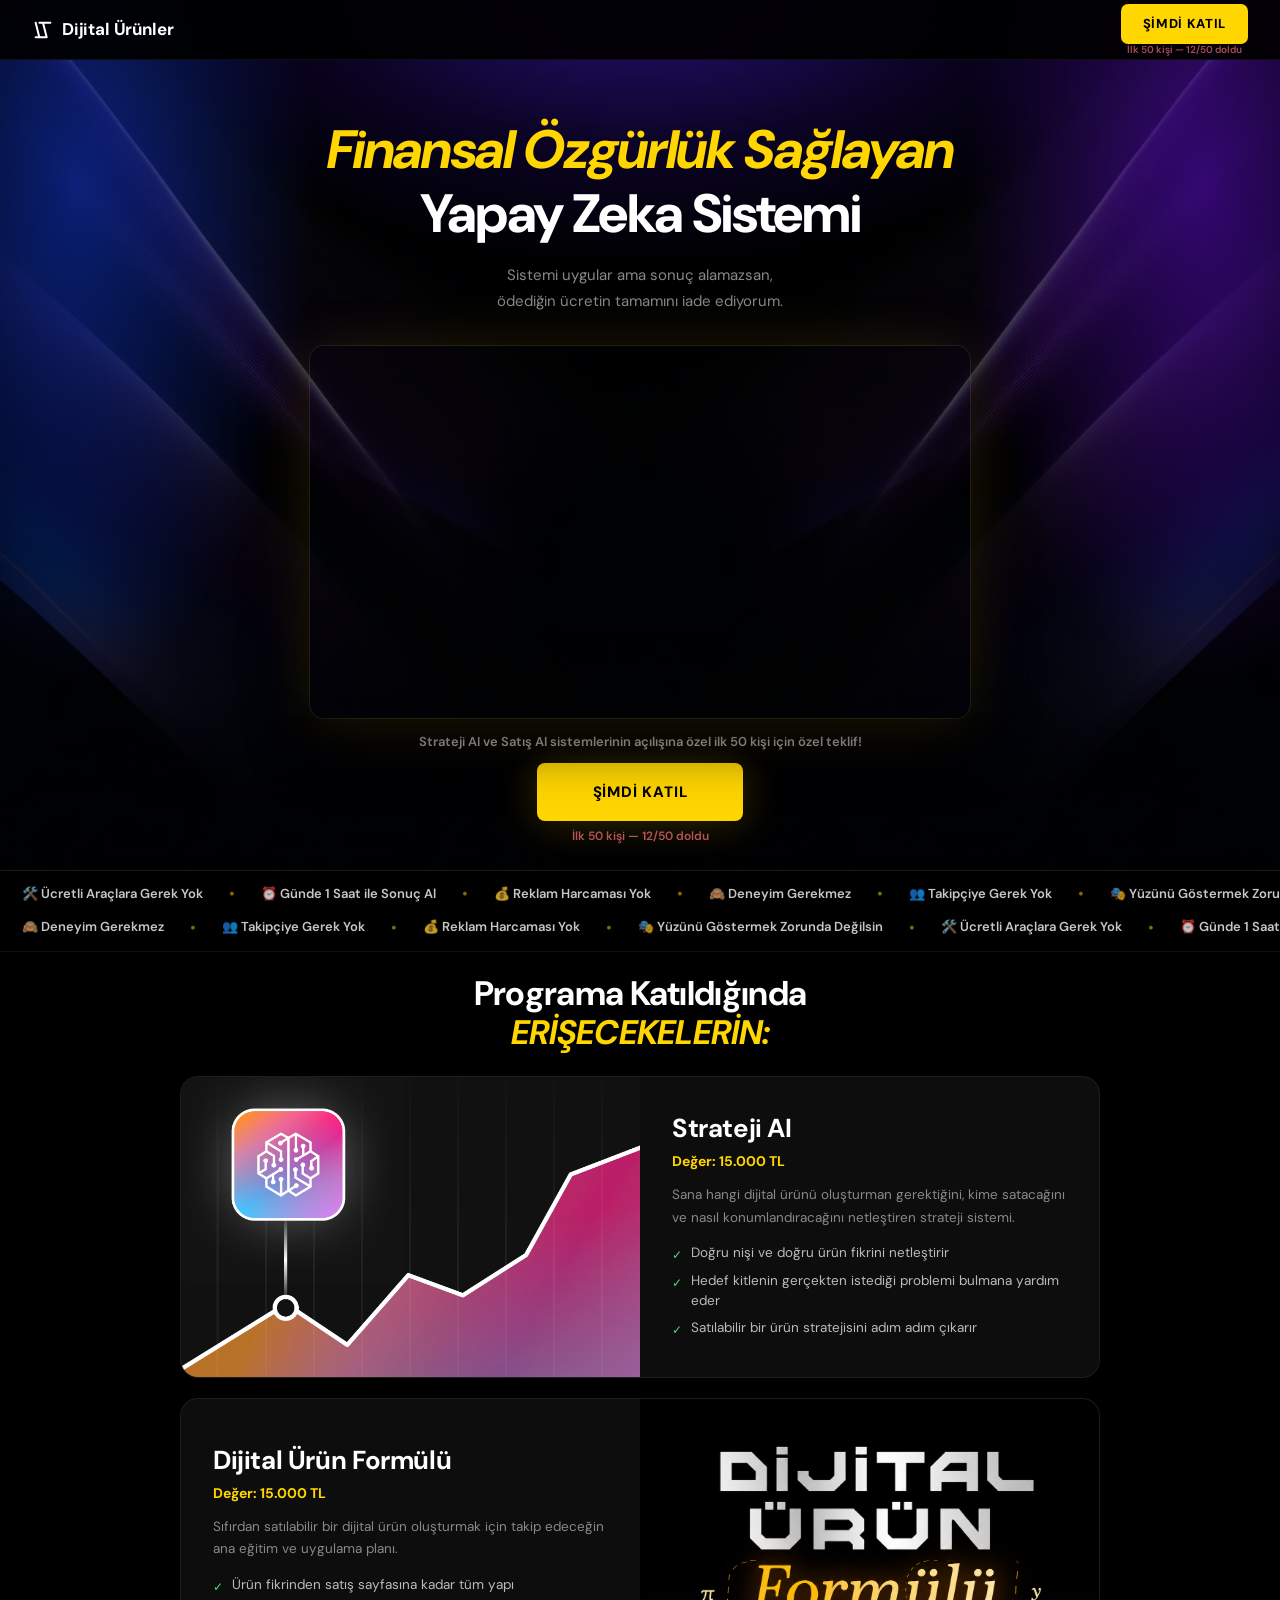
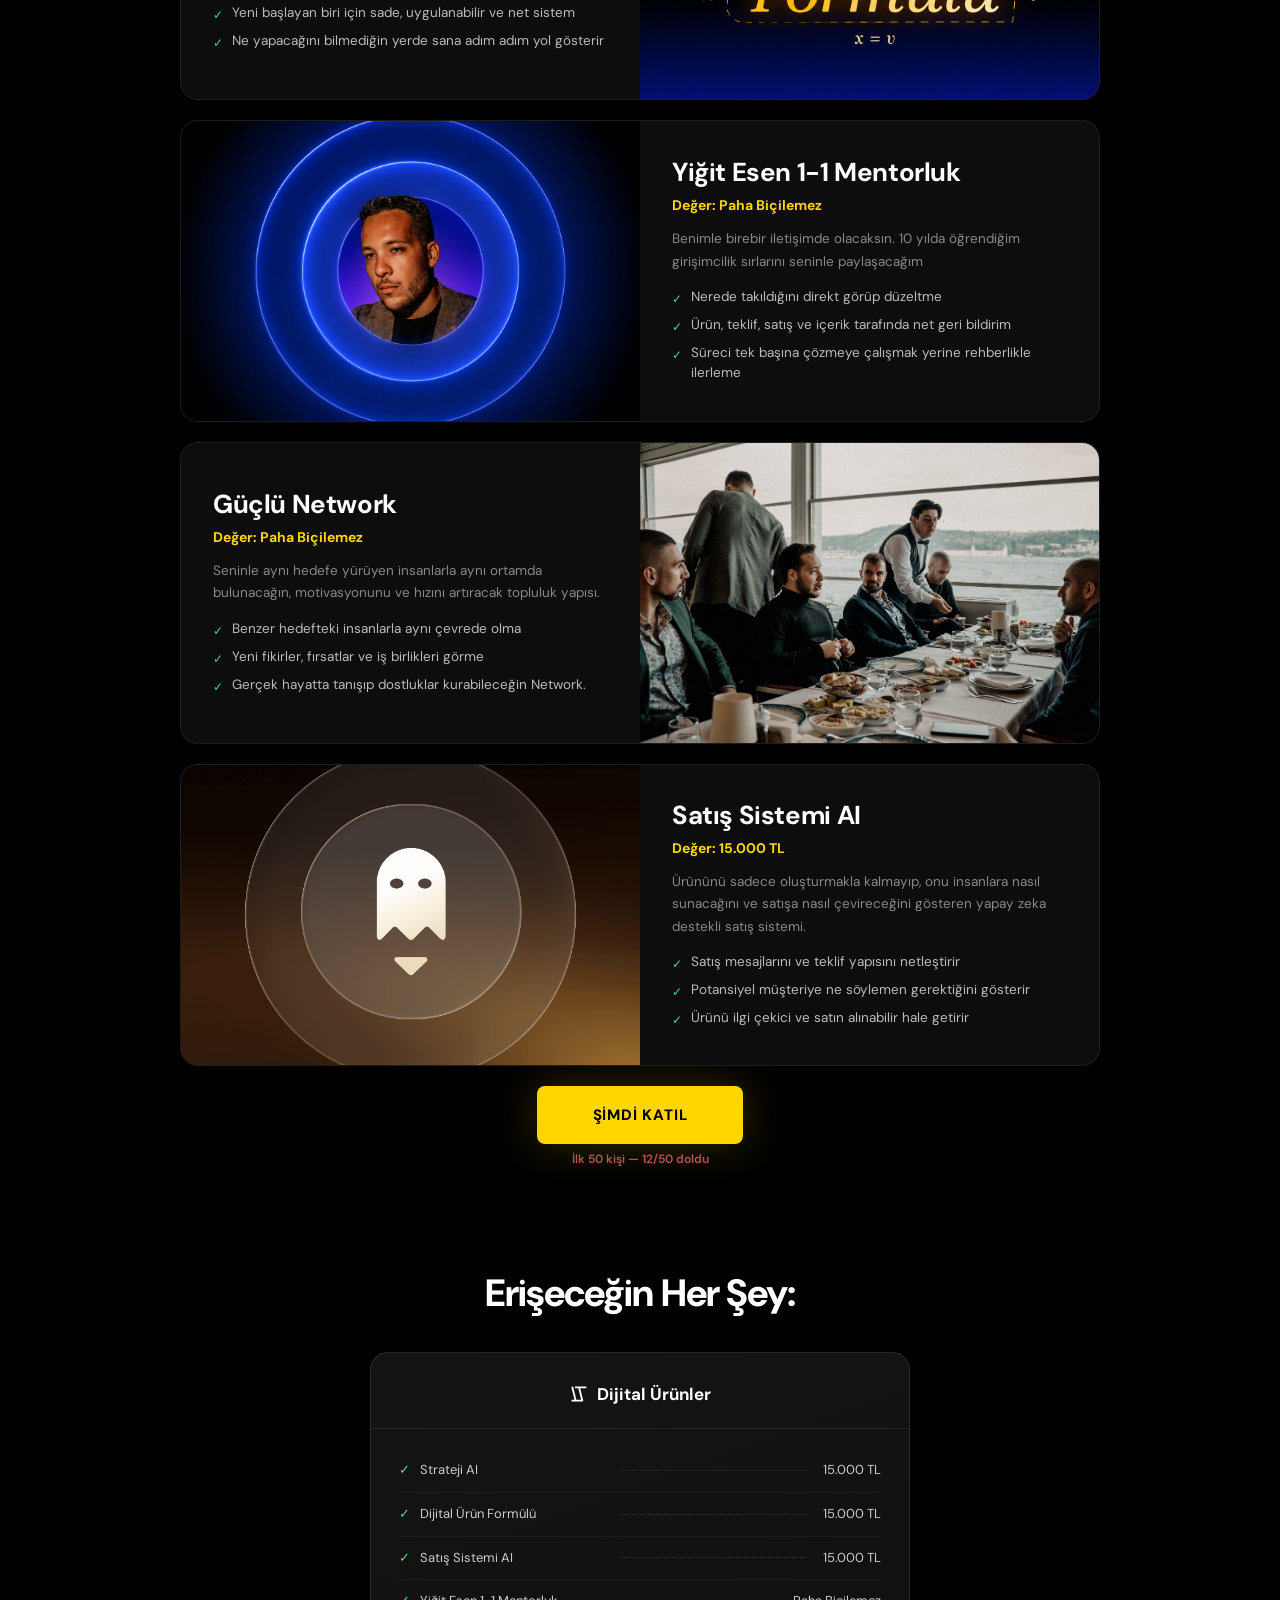
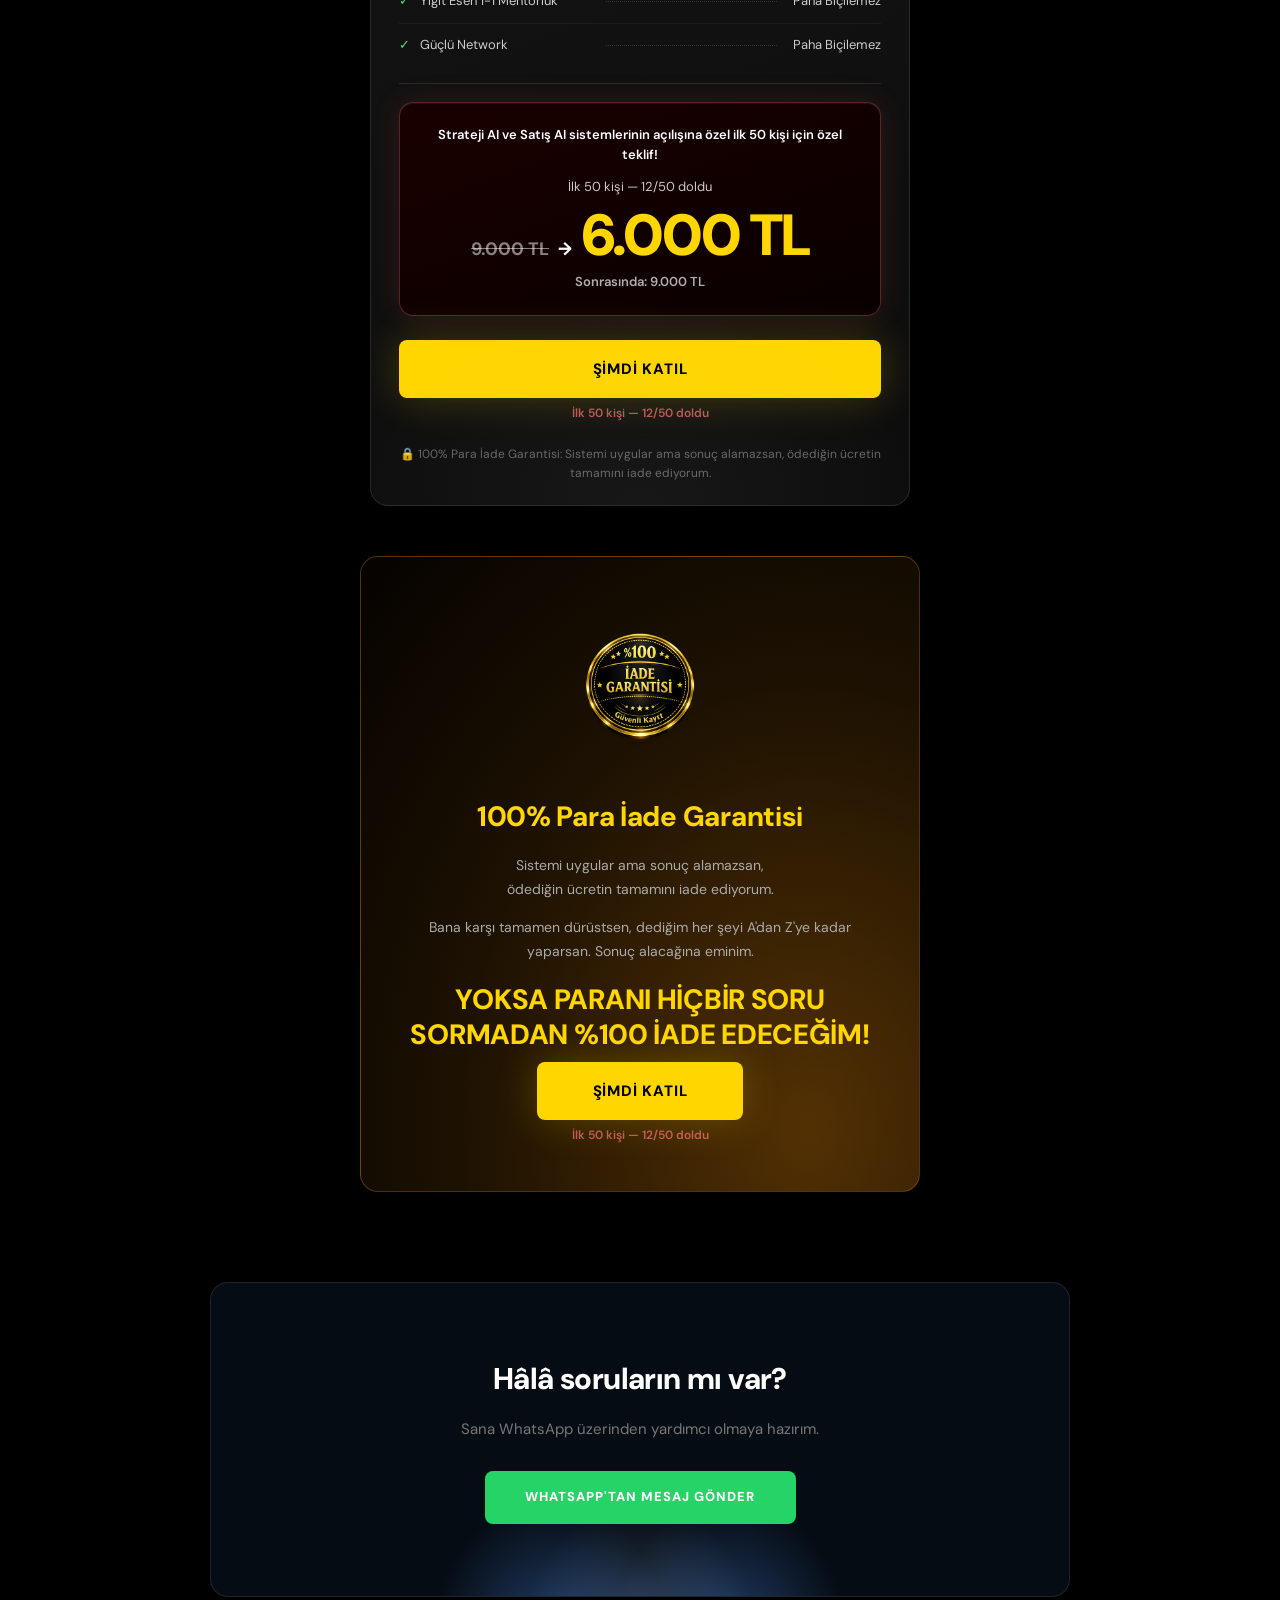
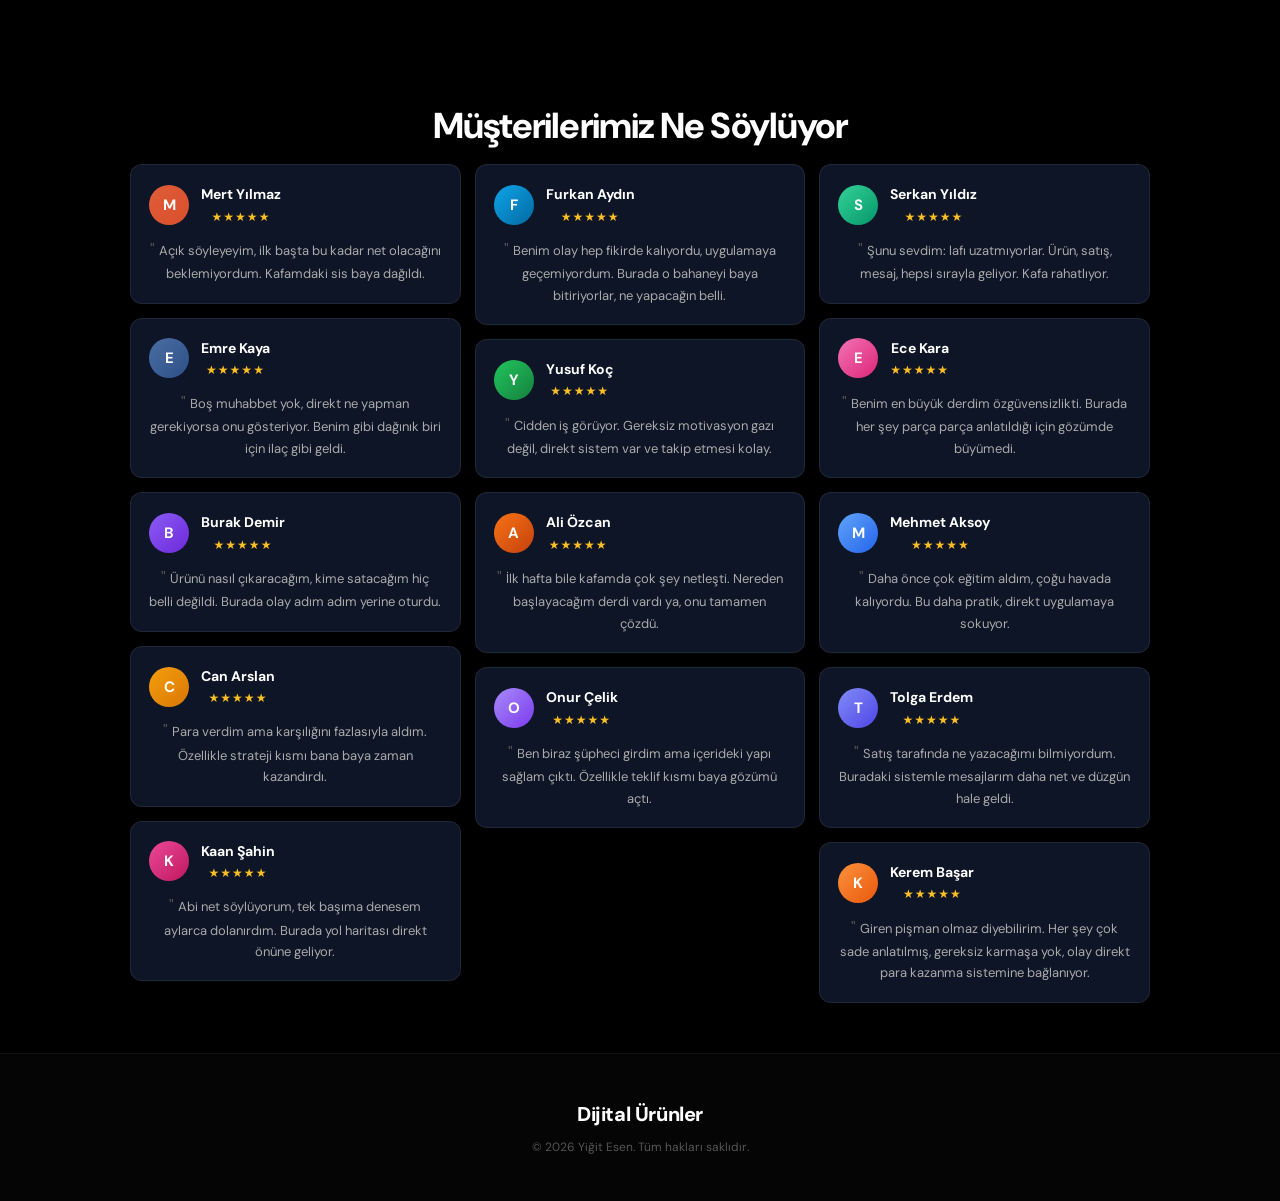
==== commit 32292cbd: "Publish prelaunch website" ====
--- a/index.html
+++ b/index.html
@@ -100,6 +100,8 @@
     }
     .nav-logo { display: flex; align-items: center; gap: 8px; font-size: 17px; font-weight: 700; color: #fff; letter-spacing: -0.01em; }
     .nav-logo svg { width: 22px; height: 22px; }
+    .nav-cta { display: flex; flex-direction: column; align-items: center; gap: 1px; }
+    .nav-cta .cta-note { font-size: 10px; line-height: 1; white-space: nowrap; color: rgba(248,113,113,.68); }
     .btn-yellow {
       background: var(--yellow); color: #000; font-weight: 800; font-size: 13px;
       letter-spacing: 0.05em; text-transform: uppercase; padding: 10px 22px;
@@ -116,6 +118,10 @@
       transition: background .15s, transform .15s, box-shadow .15s;
     }
     .btn-yellow-lg:hover { background: #ffe040; transform: translateY(-2px); box-shadow: 0 0 60px rgba(255,214,0,.35); }
+    .cta-stack { display: inline-flex; flex-direction: column; align-items: center; gap: 7px; }
+    .cta-note { font-size: 12px; color: rgba(248,113,113,.72); line-height: 1.35; text-align: center; font-weight: 600; }
+    .hero-launch-note { font-size: 13px; color: rgba(255,255,255,.72); margin: -2px auto 12px; line-height: 1.5; font-weight: 600; }
+    .hero-launch-note strong { color: var(--yellow); }
 
     /* ═══════════════════ HERO ═══════════════════ */
     .hero {
@@ -362,6 +368,21 @@
     .pc-fin { font-size: 13px; color: #666; margin: 6px 0 24px; }
     .pc-btn-wrap { padding: 0 28px 24px; }
     .pc-guar { font-size: 12px; color: #666; text-align: center; padding: 0 28px 22px; }
+    .launch-pricing {
+      margin: 18px 28px 24px;
+      padding: 22px 20px;
+      background: linear-gradient(160deg, #1a0000 0%, #090000 100%);
+      border: 1px solid rgba(248,113,113,.32);
+      border-radius: 14px;
+      box-shadow: 0 0 30px rgba(239,68,68,.14), inset 0 1px 0 rgba(255,255,255,.06);
+      text-align: center;
+    }
+    .launch-pricing-kicker { font-size: 13px; color: #fff; line-height: 1.55; margin-bottom: 12px; font-weight: 600; }
+    .launch-pricing-progress { font-size: 13px; color: rgba(255,255,255,.78); margin-bottom: 8px; }
+    .launch-pricing-price { display: flex; justify-content: center; align-items: baseline; gap: 9px; flex-wrap: wrap; font-size: 18px; color: #fff; font-weight: 800; margin-bottom: 8px; }
+    .launch-pricing-price s { color: rgba(255,255,255,.5); font-weight: 700; }
+    .launch-pricing-current { color: var(--yellow); font-size: clamp(38px, 7vw, 58px); font-weight: 900; letter-spacing: -.035em; line-height: 1; }
+    .launch-pricing-after { font-size: 13px; color: rgba(255,255,255,.68); font-weight: 600; }
 
     /* ═══════════════════ GUARANTEE CARD ═══════════════════ */
     .guar-card {
@@ -445,12 +466,16 @@
       nav { height: 58px; padding: 0 18px; }
       .nav-logo { font-size: 18px; }
       .btn-yellow { padding: 11px 18px; font-size: 13px; }
+      .nav-cta .btn-yellow { padding: 8px 14px; font-size: 12px; }
+      .nav-cta .cta-note { font-size: 9.5px; }
       .hero { padding-top: 58px; }
       .hero-inner { padding: 44px 20px 24px; }
       .hero h1 { font-size: 34px; line-height: 1.08; margin-bottom: 14px; }
       .hero-sub { margin-bottom: 22px; }
       .vsl-wrap { margin-bottom: 12px; }
       .btn-yellow-lg { width: 100%; max-width: 390px; padding: 17px 24px; }
+      .cta-stack { width: 100%; max-width: 390px; }
+      .launch-pricing { margin-left: 20px; margin-right: 20px; padding: 20px 16px; }
       .ticker-item { font-size: 12.5px; padding: 0 16px; }
       .sec { padding: 42px 20px; }
       .offer-sec-h { margin-bottom: 22px; }
@@ -470,7 +495,10 @@
     <svg viewBox="0 0 24 24" fill="none"><path d="M4 4L8 20M12 4L16 20M8 4L20 4M4 20L16 20" stroke="white" stroke-width="2.2" stroke-linecap="round"/></svg>
     Dijital Ürünler
   </div>
-  <a href="#pricing" class="btn-yellow">ŞİMDİ KATIL</a>
+  <div class="nav-cta">
+    <a href="https://buy.stripe.com/28E4gB5RFezV4TA0lm4gg0i" class="btn-yellow">ŞİMDİ KATIL</a>
+    <div class="cta-note">İlk 50 kişi — 12/50 doldu</div>
+  </div>
 </nav>
 
 <!-- ══════════════ HERO ══════════════ -->
@@ -480,9 +508,13 @@
     <h1><em class="hl">Finansal Özgürlük Sağlayan</em> Yapay Zeka Sistemi</h1>
     <p class="hero-sub">Sistemi uygular ama sonuç alamazsan,<br>ödediğin ücretin tamamını iade ediyorum.</p>
     <div class="vsl-wrap">
-      <iframe src="https://www.youtube.com/embed/1uiDxV9oO0Y" allow="accelerometer; autoplay; clipboard-write; encrypted-media; gyroscope; picture-in-picture" allowfullscreen title="Dijital Ürünler VSL"></iframe>
-    </div>
-    <a href="#pricing" class="btn-yellow-lg">ŞİMDİ KATIL</a>
+      <iframe src="https://www.youtube.com/embed/RRctQ2N3IUU" allow="accelerometer; autoplay; clipboard-write; encrypted-media; gyroscope; picture-in-picture" allowfullscreen title="Dijital Ürünler VSL"></iframe>
+    </div>
+    <div class="hero-launch-note">Strateji AI ve Satış AI sistemlerinin açılışına özel ilk 50 kişi için özel teklif!</div>
+    <div class="cta-stack">
+      <a href="https://buy.stripe.com/28E4gB5RFezV4TA0lm4gg0i" class="btn-yellow-lg">ŞİMDİ KATIL</a>
+      <div class="cta-note">İlk 50 kişi — 12/50 doldu</div>
+    </div>
   </div>
   <div class="hero-ticker">
     <div class="ticker-row">
@@ -603,7 +635,12 @@
       </div>
     </div>
 
-    <div class="center" style="margin-top:20px;"><a href="#pricing" class="btn-yellow-lg">ŞİMDİ KATIL</a></div>
+    <div class="center" style="margin-top:20px;">
+      <div class="cta-stack">
+        <a href="https://buy.stripe.com/28E4gB5RFezV4TA0lm4gg0i" class="btn-yellow-lg">ŞİMDİ KATIL</a>
+        <div class="cta-note">İlk 50 kişi — 12/50 doldu</div>
+      </div>
+    </div>
   </div>
 </section>
 
@@ -625,12 +662,18 @@
           <div class="pc-row"><span class="pc-check">✓</span><span class="pc-name">Güçlü Network</span><div class="pc-dots"></div><span class="pc-price">Paha Biçilemez</span></div>
         </div>
         <hr class="pc-divider"/>
-        <div class="pc-total">
-          <div class="pc-total-label">Toplam Değer: <s>45.000 TL</s></div>
-          <div class="pc-big">9.000 TL</div>
-          <div class="pc-fin">Bugün katılım ücreti</div>
+        <div class="launch-pricing">
+          <div class="launch-pricing-kicker">Strateji AI ve Satış AI sistemlerinin açılışına özel ilk 50 kişi için özel teklif!</div>
+          <div class="launch-pricing-progress">İlk 50 kişi — 12/50 doldu</div>
+          <div class="launch-pricing-price"><s>9.000 TL</s> <span>→</span> <span class="launch-pricing-current">6.000 TL</span></div>
+          <div class="launch-pricing-after">Sonrasında: 9.000 TL</div>
         </div>
-        <div class="pc-btn-wrap"><a href="#pricing" class="btn-yellow-lg" style="display:block;width:100%;text-align:center;padding:17px;">ŞİMDİ KATIL</a></div>
+        <div class="pc-btn-wrap">
+          <div class="cta-stack" style="display:flex;width:100%;">
+            <a href="https://buy.stripe.com/28E4gB5RFezV4TA0lm4gg0i" class="btn-yellow-lg" style="display:block;width:100%;text-align:center;padding:17px;">ŞİMDİ KATIL</a>
+            <div class="cta-note">İlk 50 kişi — 12/50 doldu</div>
+          </div>
+        </div>
         <div class="pc-guar">🔒 100% Para İade Garantisi: Sistemi uygular ama sonuç alamazsan, ödediğin ücretin tamamını iade ediyorum.</div>
       </div>
     </div>
@@ -646,7 +689,10 @@
       <p>Sistemi uygular ama sonuç alamazsan,<br>ödediğin ücretin tamamını iade ediyorum.</p>
       <p>Bana karşı tamamen dürüstsen, dediğim her şeyi A'dan Z'ye kadar yaparsan. Sonuç alacağına eminim.</p>
       <h3 style="margin-top:18px;margin-bottom:10px;">YOKSA PARANI HİÇBİR SORU SORMADAN %100 İADE EDECEĞİM!</h3>
-      <a href="#pricing" class="btn-yellow-lg" style="margin-top:0;">ŞİMDİ KATIL</a>
+      <div class="cta-stack">
+        <a href="https://buy.stripe.com/28E4gB5RFezV4TA0lm4gg0i" class="btn-yellow-lg" style="margin-top:0;">ŞİMDİ KATIL</a>
+        <div class="cta-note">İlk 50 kişi — 12/50 doldu</div>
+      </div>
     </div>
   </div>
 </section>
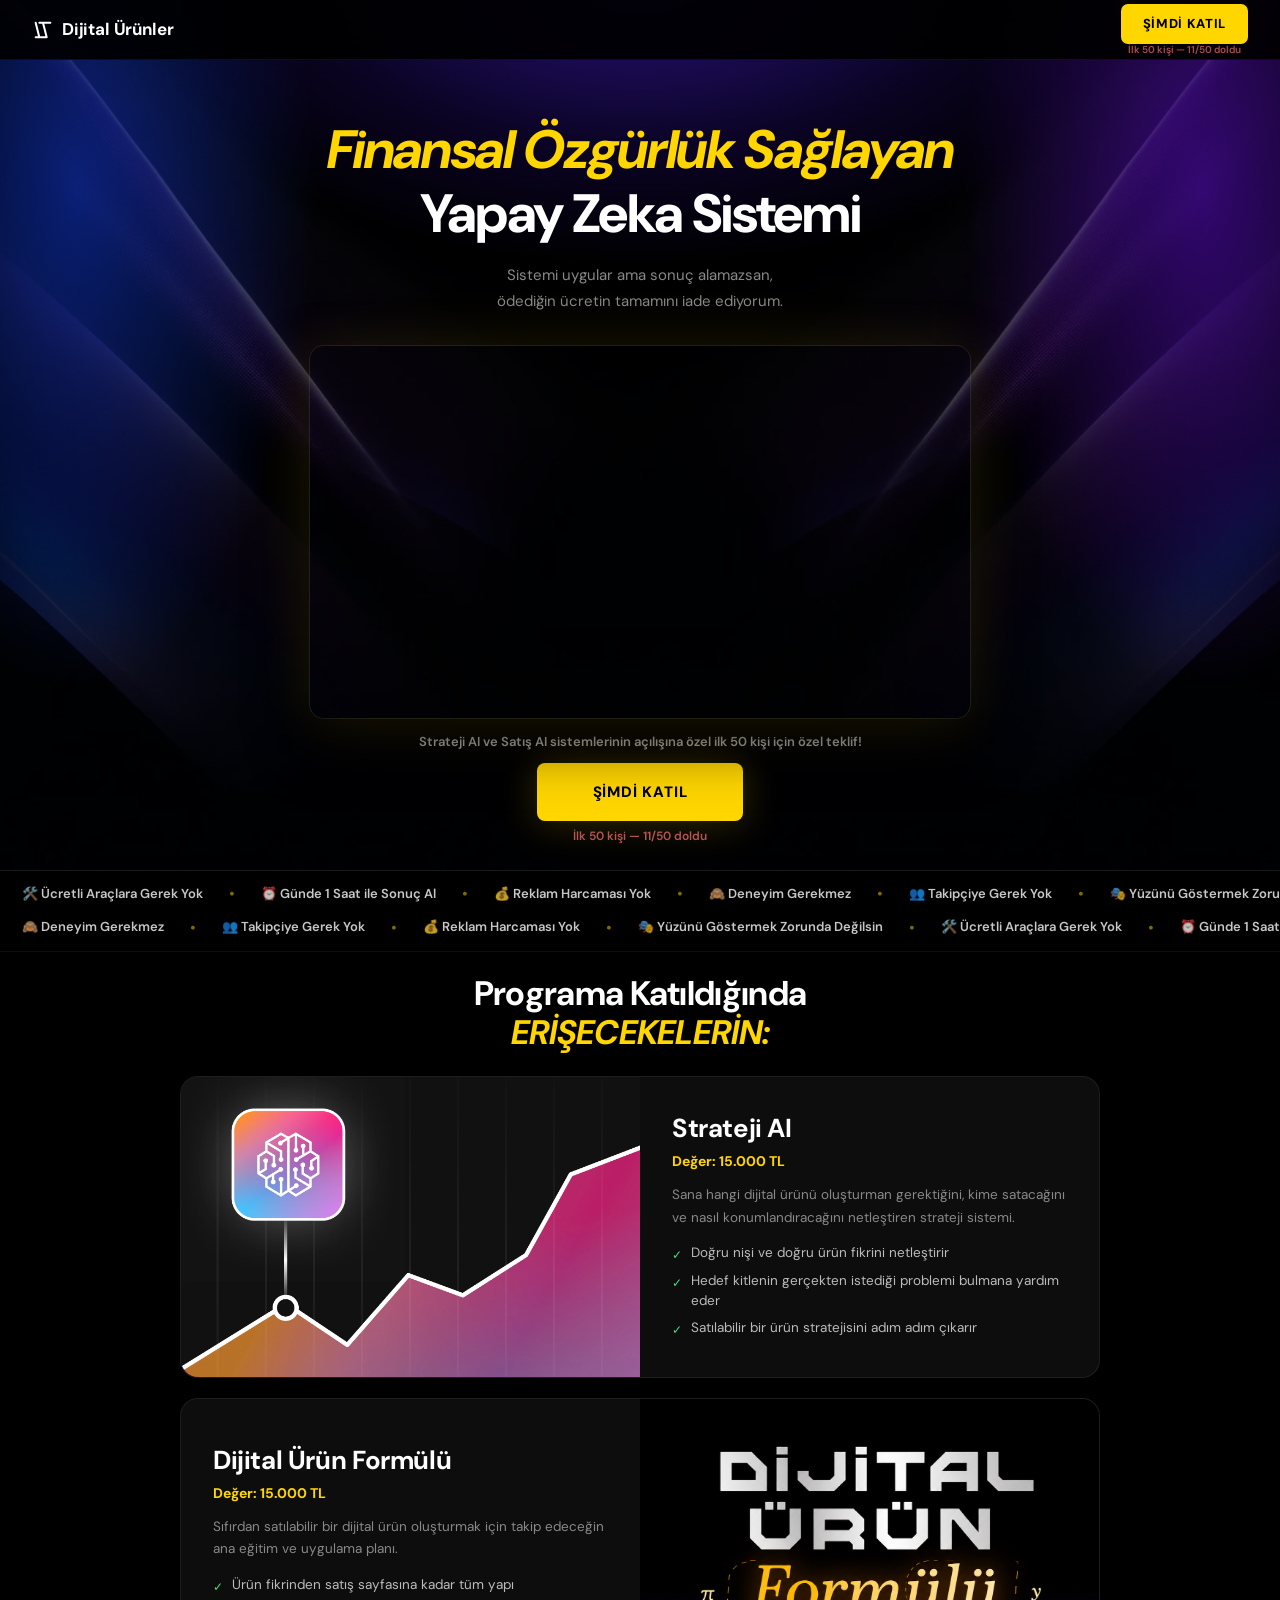
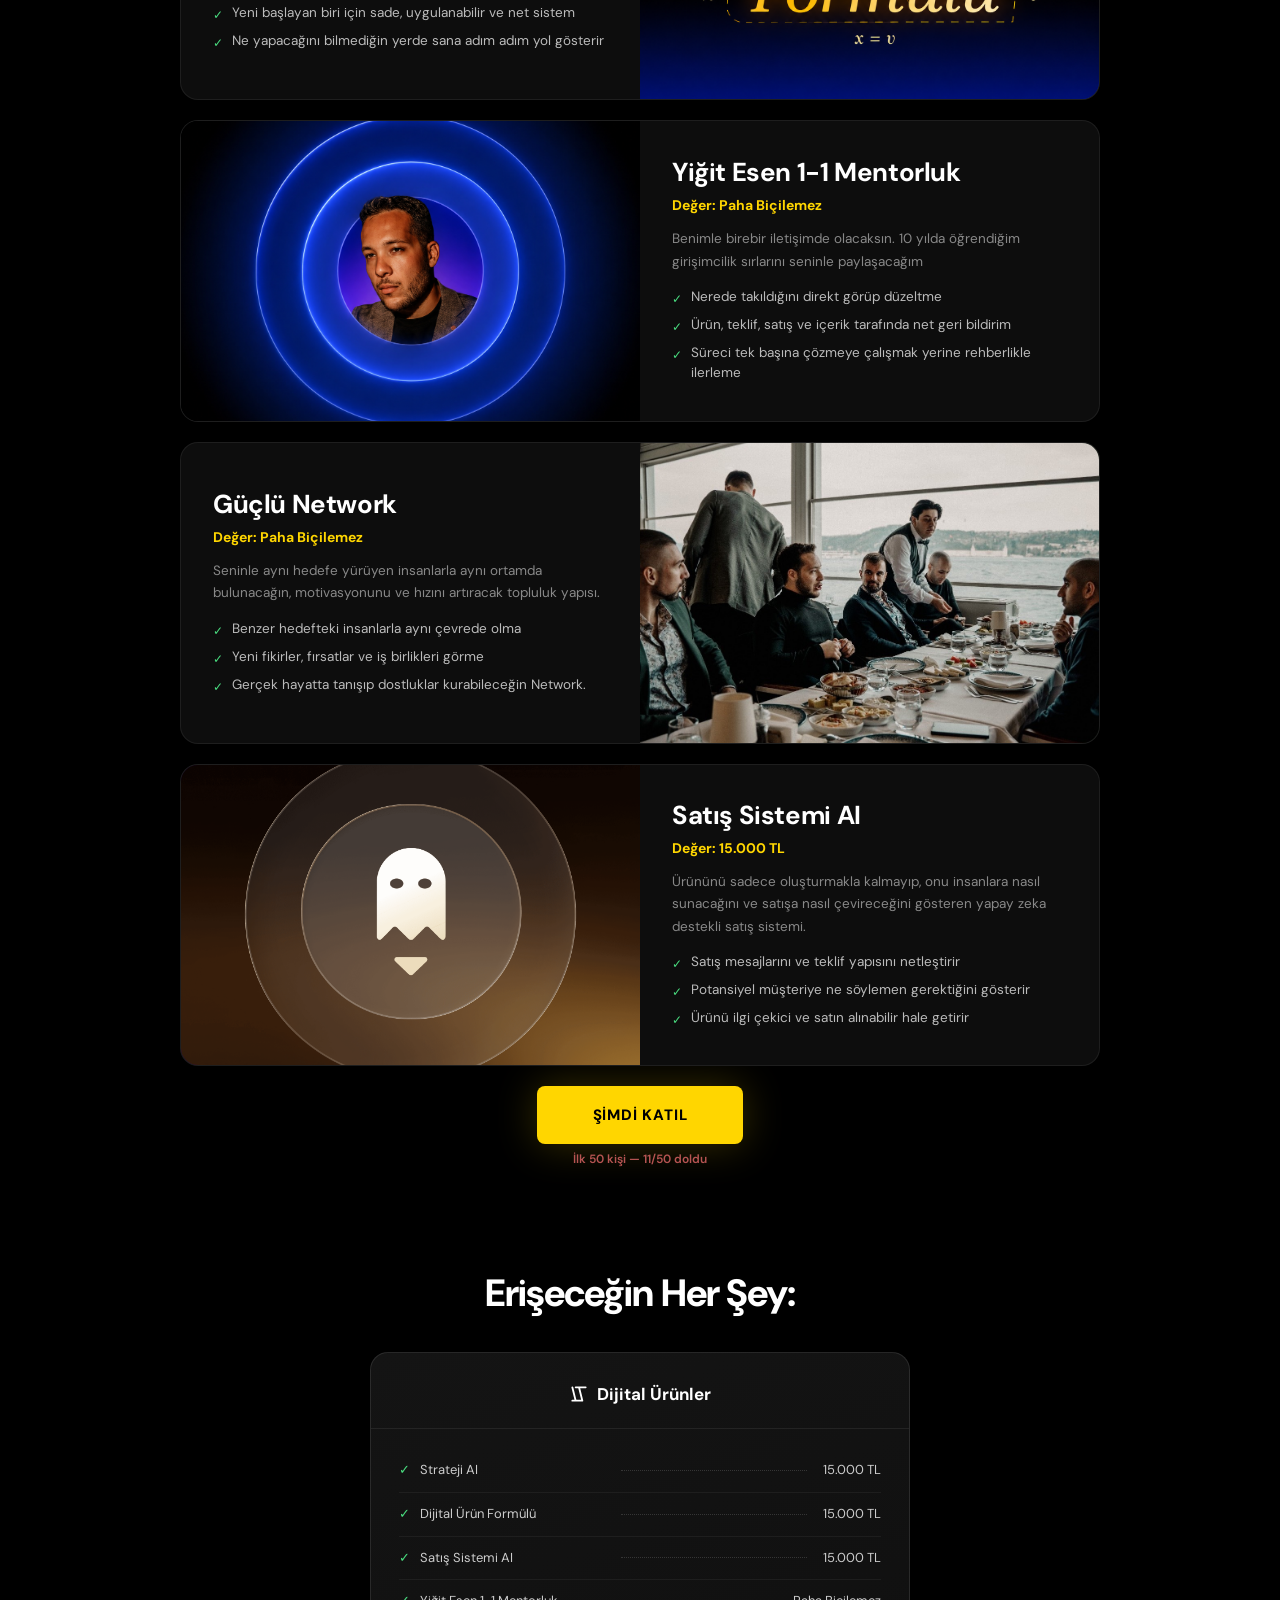
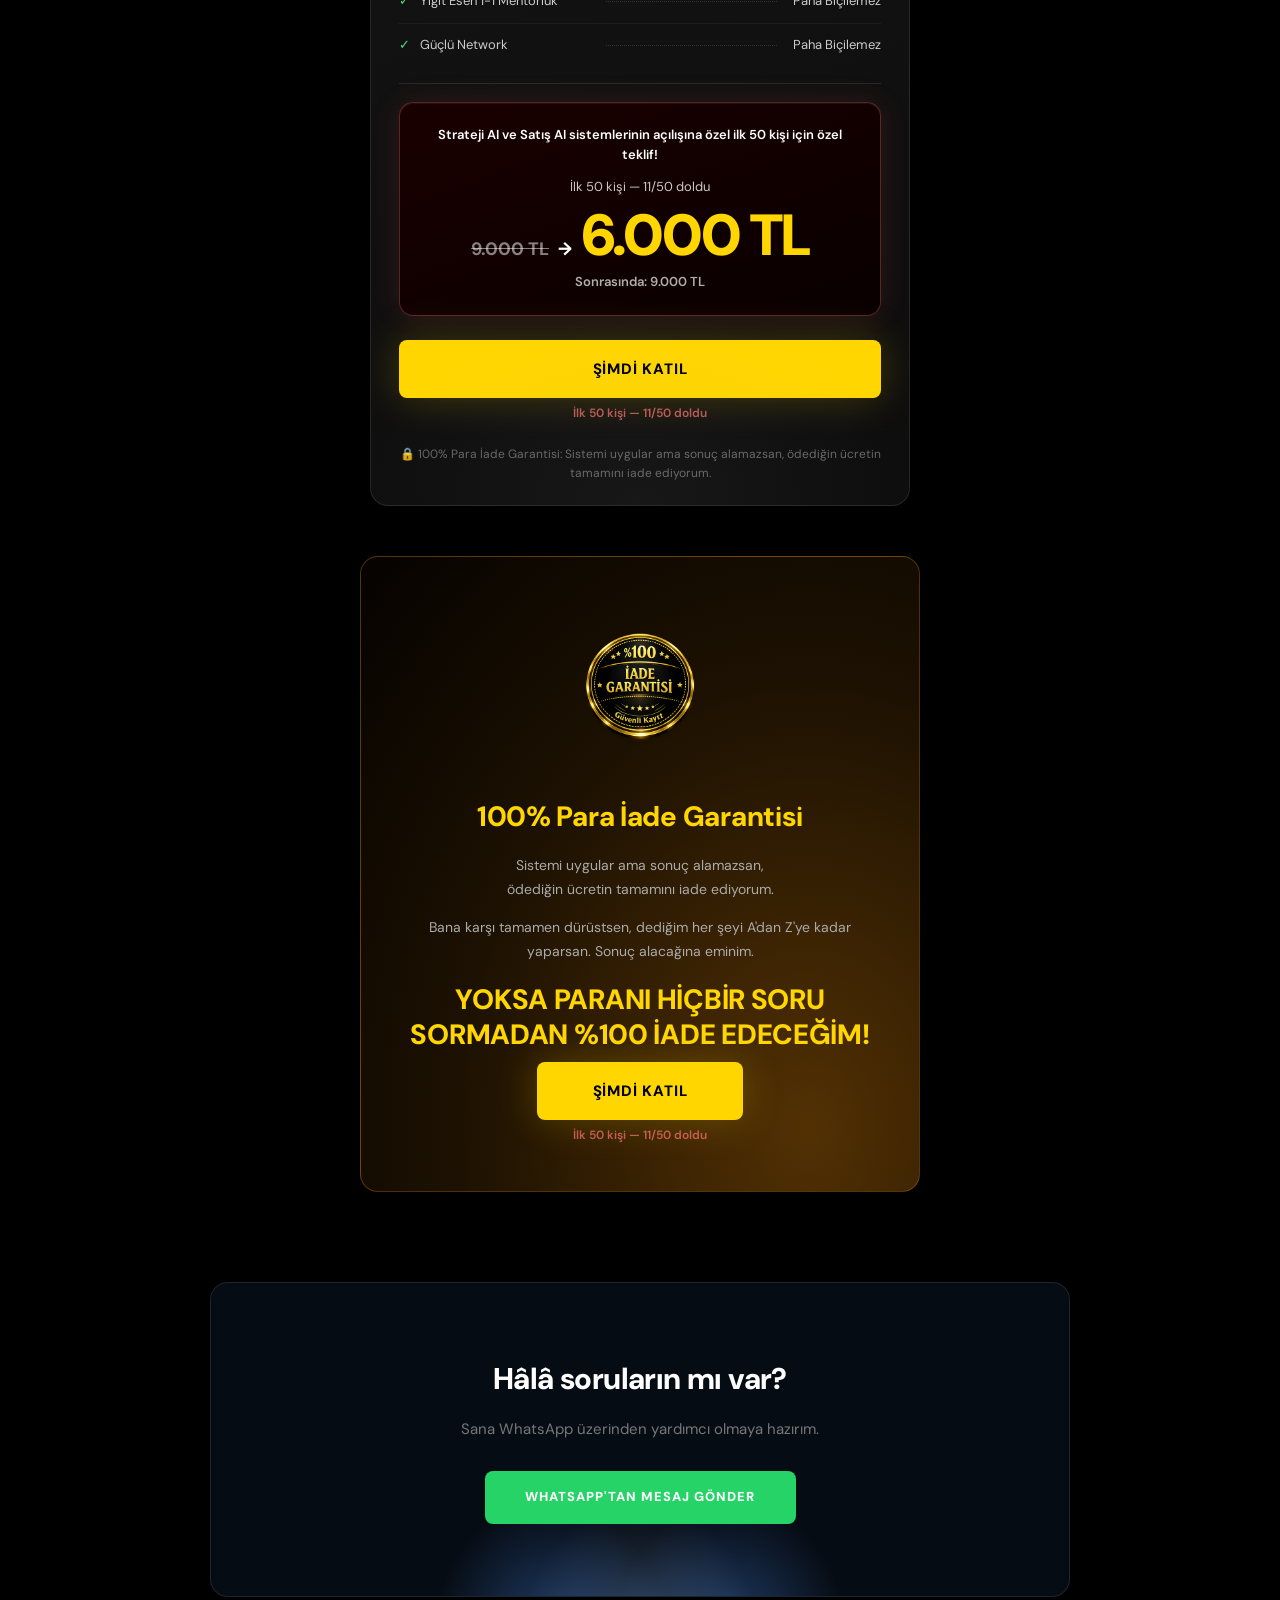
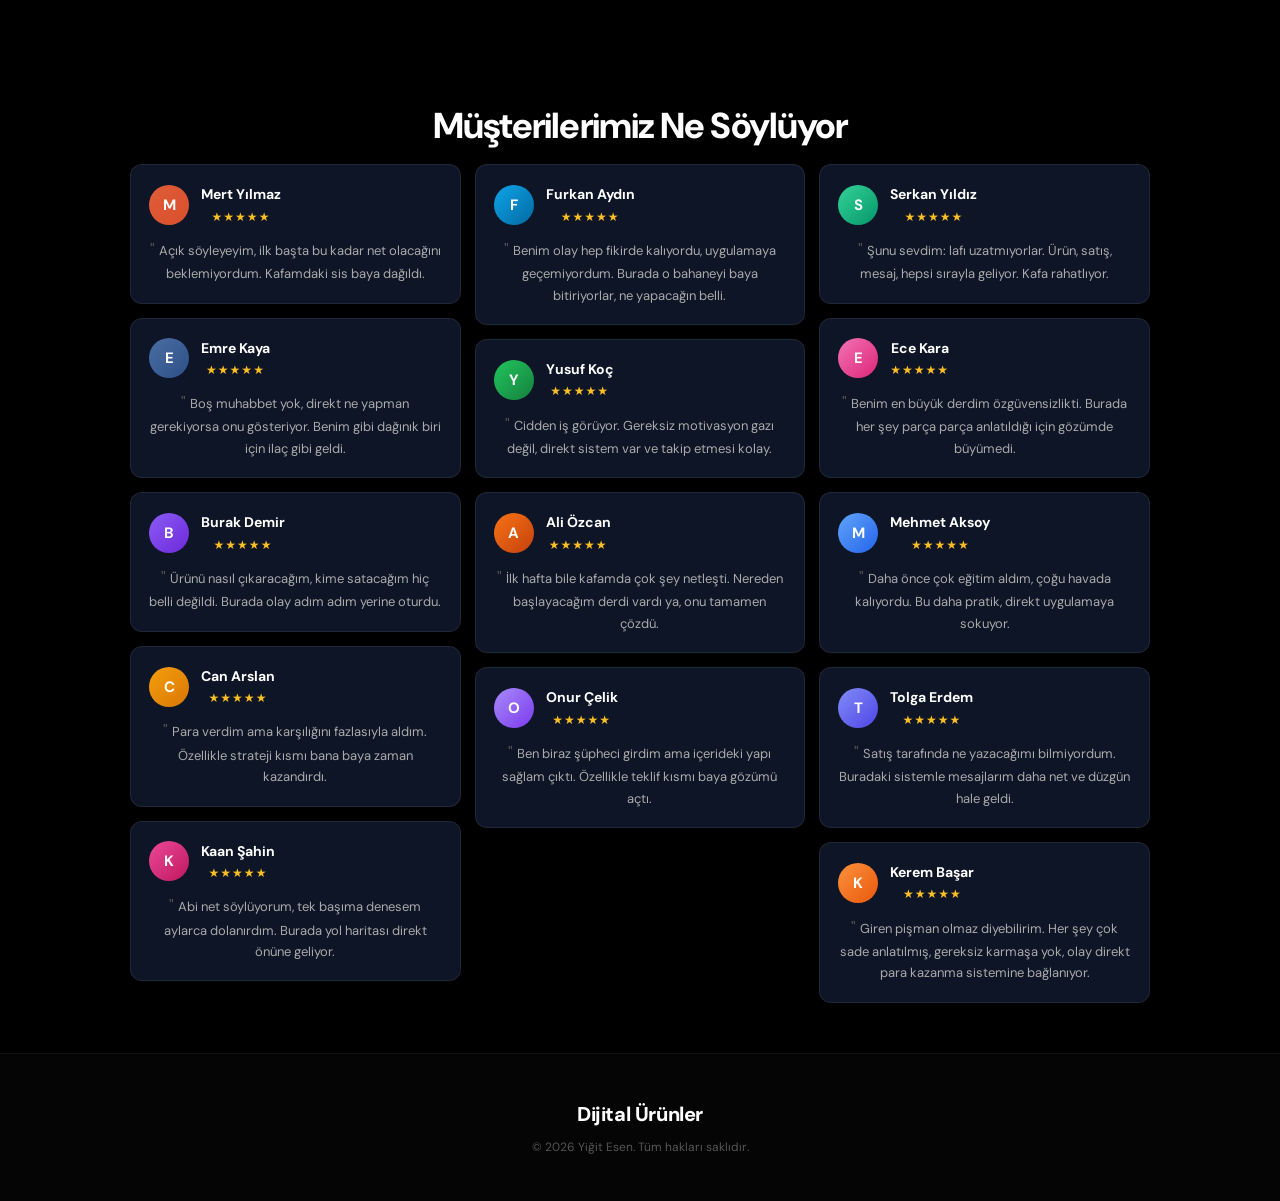
==== commit 2893bc47: "Publish prelaunch website" ====
--- a/index.html
+++ b/index.html
@@ -497,7 +497,7 @@
   </div>
   <div class="nav-cta">
     <a href="https://buy.stripe.com/28E4gB5RFezV4TA0lm4gg0i" class="btn-yellow">ŞİMDİ KATIL</a>
-    <div class="cta-note">İlk 50 kişi — 12/50 doldu</div>
+    <div class="cta-note">İlk 50 kişi — 11/50 doldu</div>
   </div>
 </nav>
 
@@ -513,7 +513,7 @@
     <div class="hero-launch-note">Strateji AI ve Satış AI sistemlerinin açılışına özel ilk 50 kişi için özel teklif!</div>
     <div class="cta-stack">
       <a href="https://buy.stripe.com/28E4gB5RFezV4TA0lm4gg0i" class="btn-yellow-lg">ŞİMDİ KATIL</a>
-      <div class="cta-note">İlk 50 kişi — 12/50 doldu</div>
+      <div class="cta-note">İlk 50 kişi — 11/50 doldu</div>
     </div>
   </div>
   <div class="hero-ticker">
@@ -638,7 +638,7 @@
     <div class="center" style="margin-top:20px;">
       <div class="cta-stack">
         <a href="https://buy.stripe.com/28E4gB5RFezV4TA0lm4gg0i" class="btn-yellow-lg">ŞİMDİ KATIL</a>
-        <div class="cta-note">İlk 50 kişi — 12/50 doldu</div>
+        <div class="cta-note">İlk 50 kişi — 11/50 doldu</div>
       </div>
     </div>
   </div>
@@ -664,14 +664,14 @@
         <hr class="pc-divider"/>
         <div class="launch-pricing">
           <div class="launch-pricing-kicker">Strateji AI ve Satış AI sistemlerinin açılışına özel ilk 50 kişi için özel teklif!</div>
-          <div class="launch-pricing-progress">İlk 50 kişi — 12/50 doldu</div>
+          <div class="launch-pricing-progress">İlk 50 kişi — 11/50 doldu</div>
           <div class="launch-pricing-price"><s>9.000 TL</s> <span>→</span> <span class="launch-pricing-current">6.000 TL</span></div>
           <div class="launch-pricing-after">Sonrasında: 9.000 TL</div>
         </div>
         <div class="pc-btn-wrap">
           <div class="cta-stack" style="display:flex;width:100%;">
             <a href="https://buy.stripe.com/28E4gB5RFezV4TA0lm4gg0i" class="btn-yellow-lg" style="display:block;width:100%;text-align:center;padding:17px;">ŞİMDİ KATIL</a>
-            <div class="cta-note">İlk 50 kişi — 12/50 doldu</div>
+            <div class="cta-note">İlk 50 kişi — 11/50 doldu</div>
           </div>
         </div>
         <div class="pc-guar">🔒 100% Para İade Garantisi: Sistemi uygular ama sonuç alamazsan, ödediğin ücretin tamamını iade ediyorum.</div>
@@ -691,7 +691,7 @@
       <h3 style="margin-top:18px;margin-bottom:10px;">YOKSA PARANI HİÇBİR SORU SORMADAN %100 İADE EDECEĞİM!</h3>
       <div class="cta-stack">
         <a href="https://buy.stripe.com/28E4gB5RFezV4TA0lm4gg0i" class="btn-yellow-lg" style="margin-top:0;">ŞİMDİ KATIL</a>
-        <div class="cta-note">İlk 50 kişi — 12/50 doldu</div>
+        <div class="cta-note">İlk 50 kişi — 11/50 doldu</div>
       </div>
     </div>
   </div>
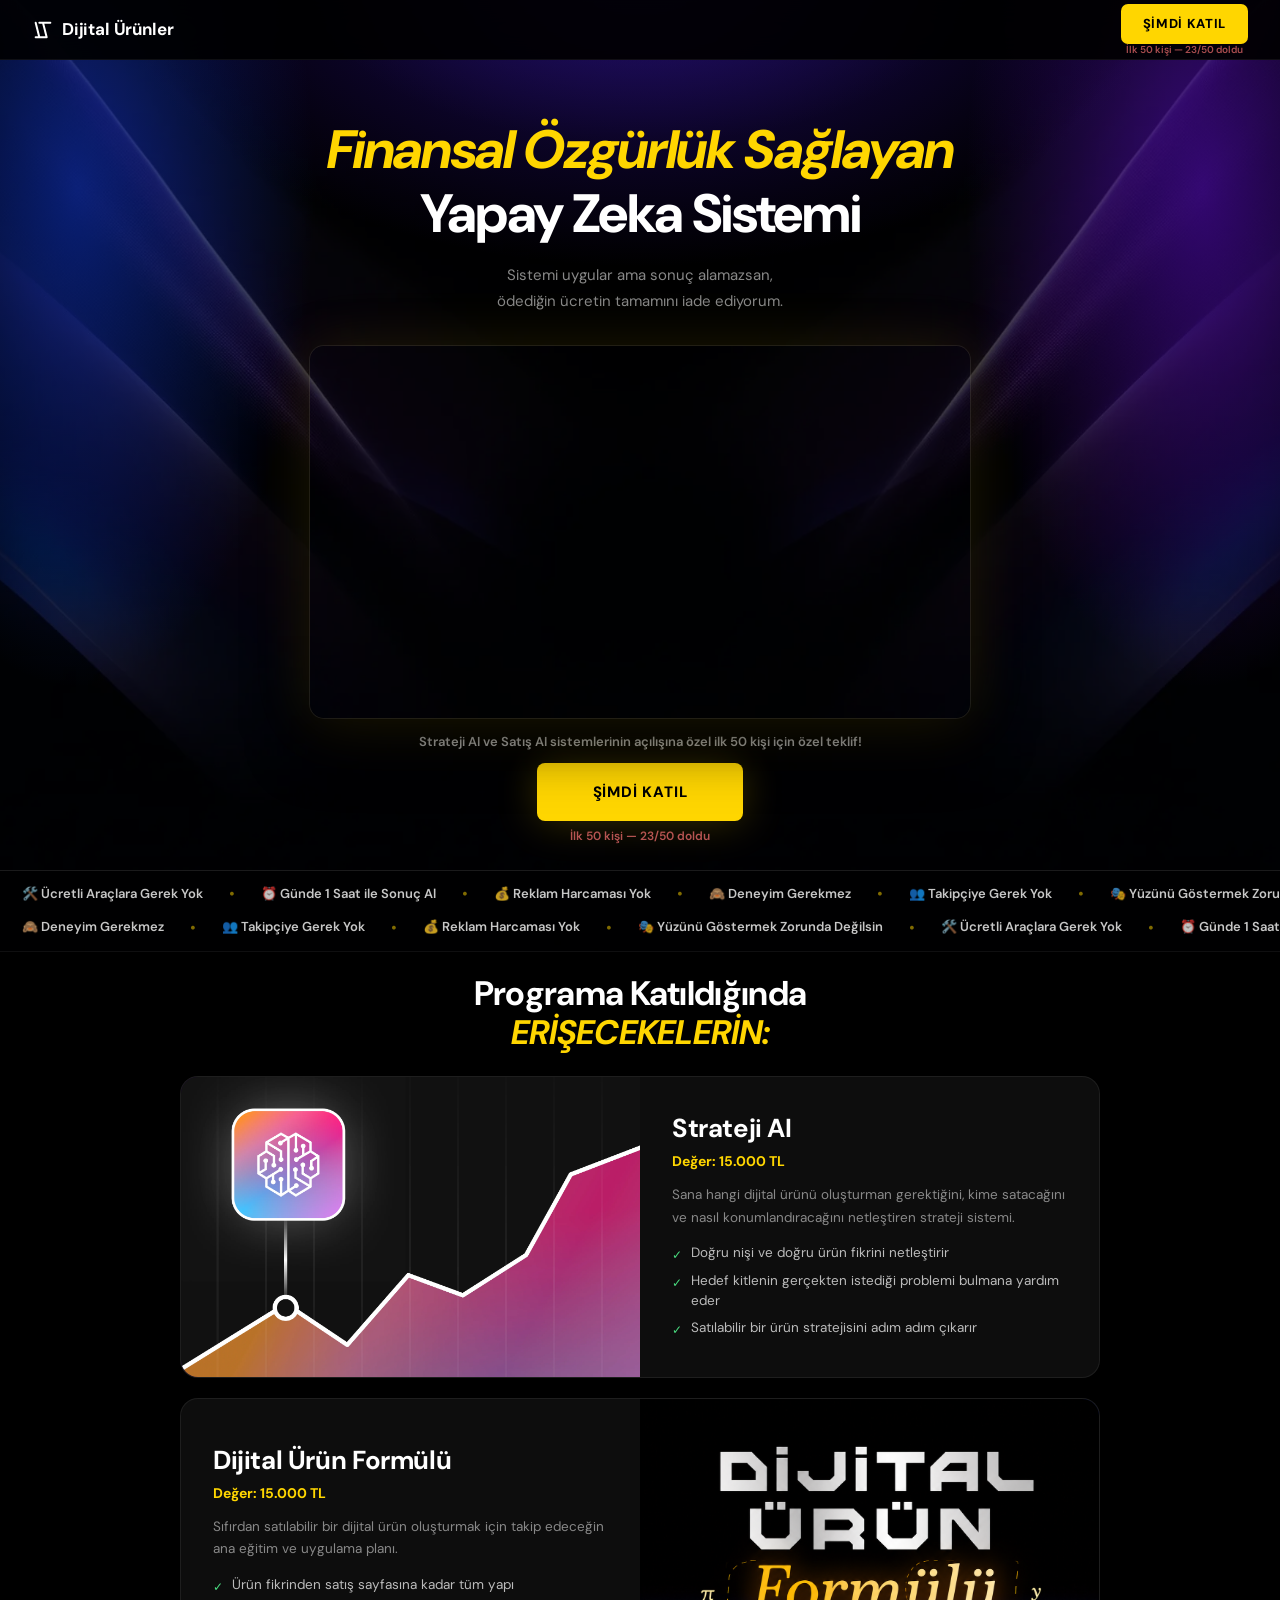
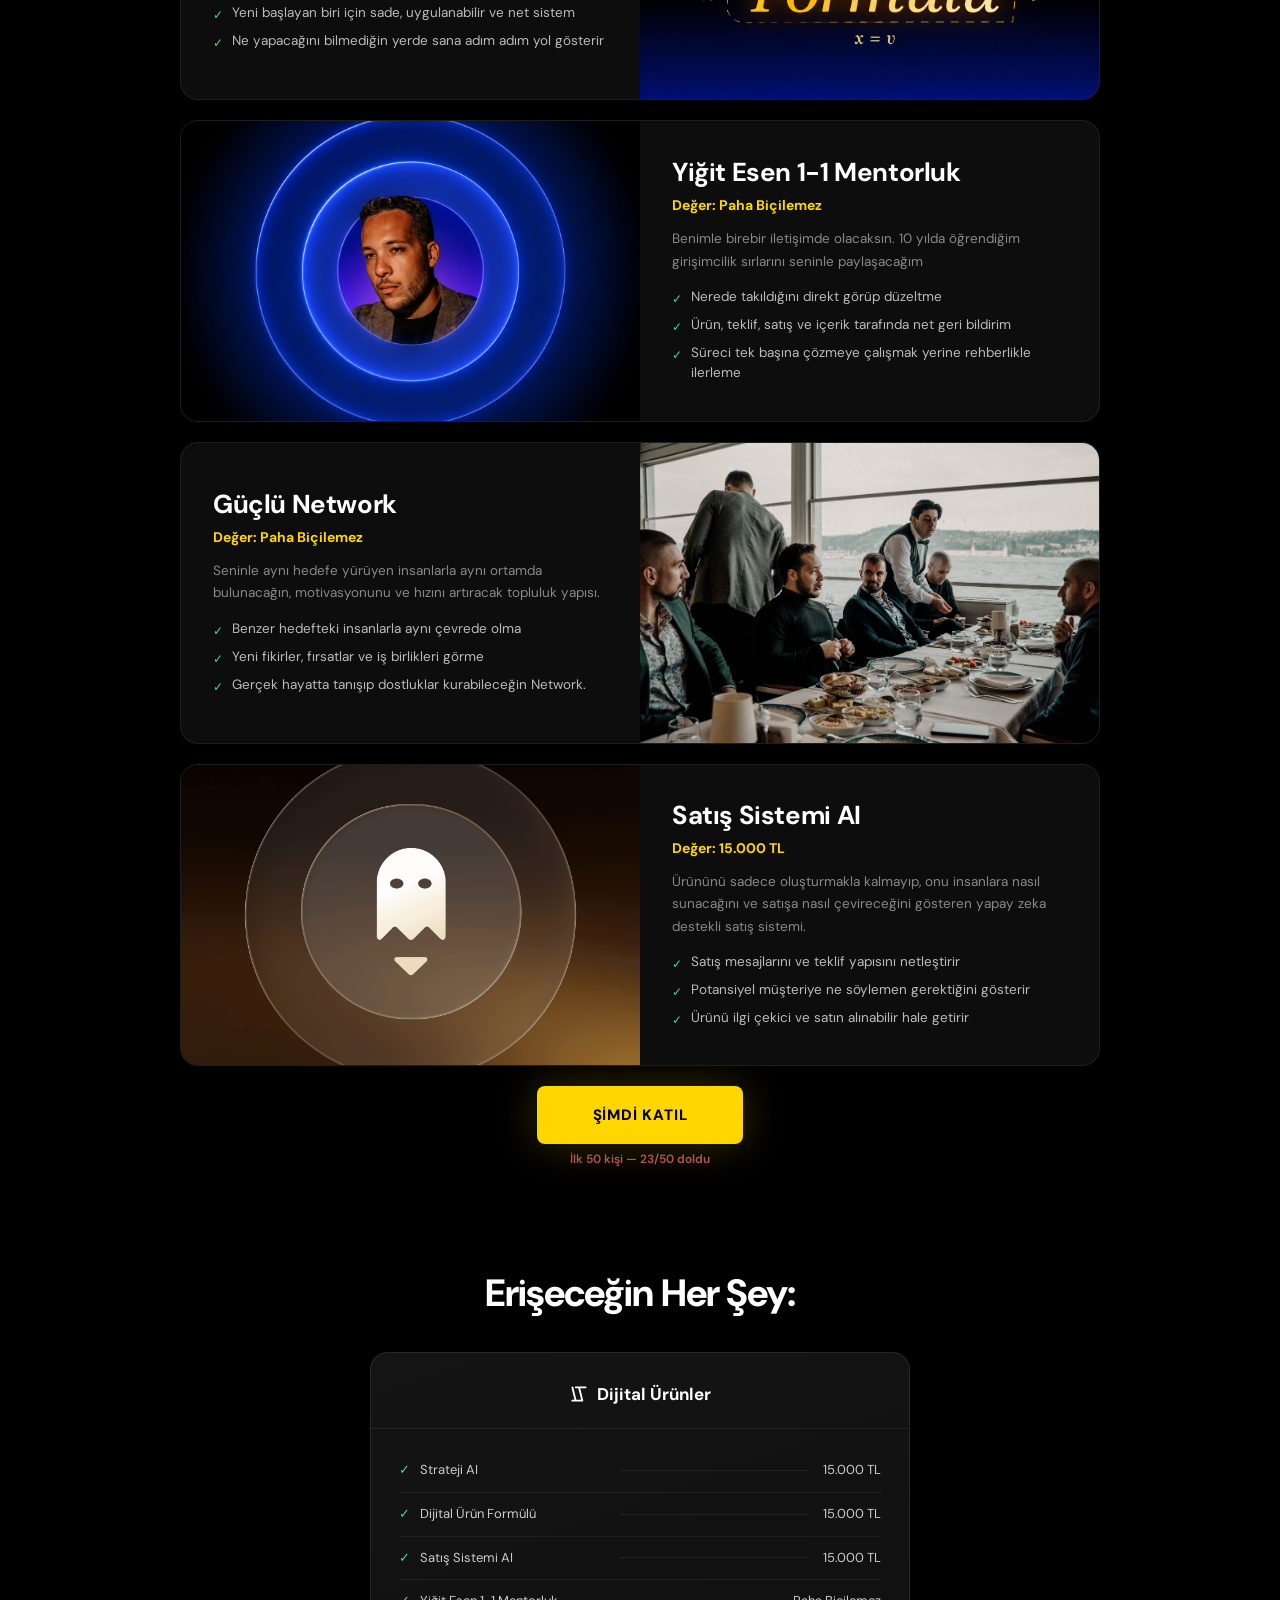
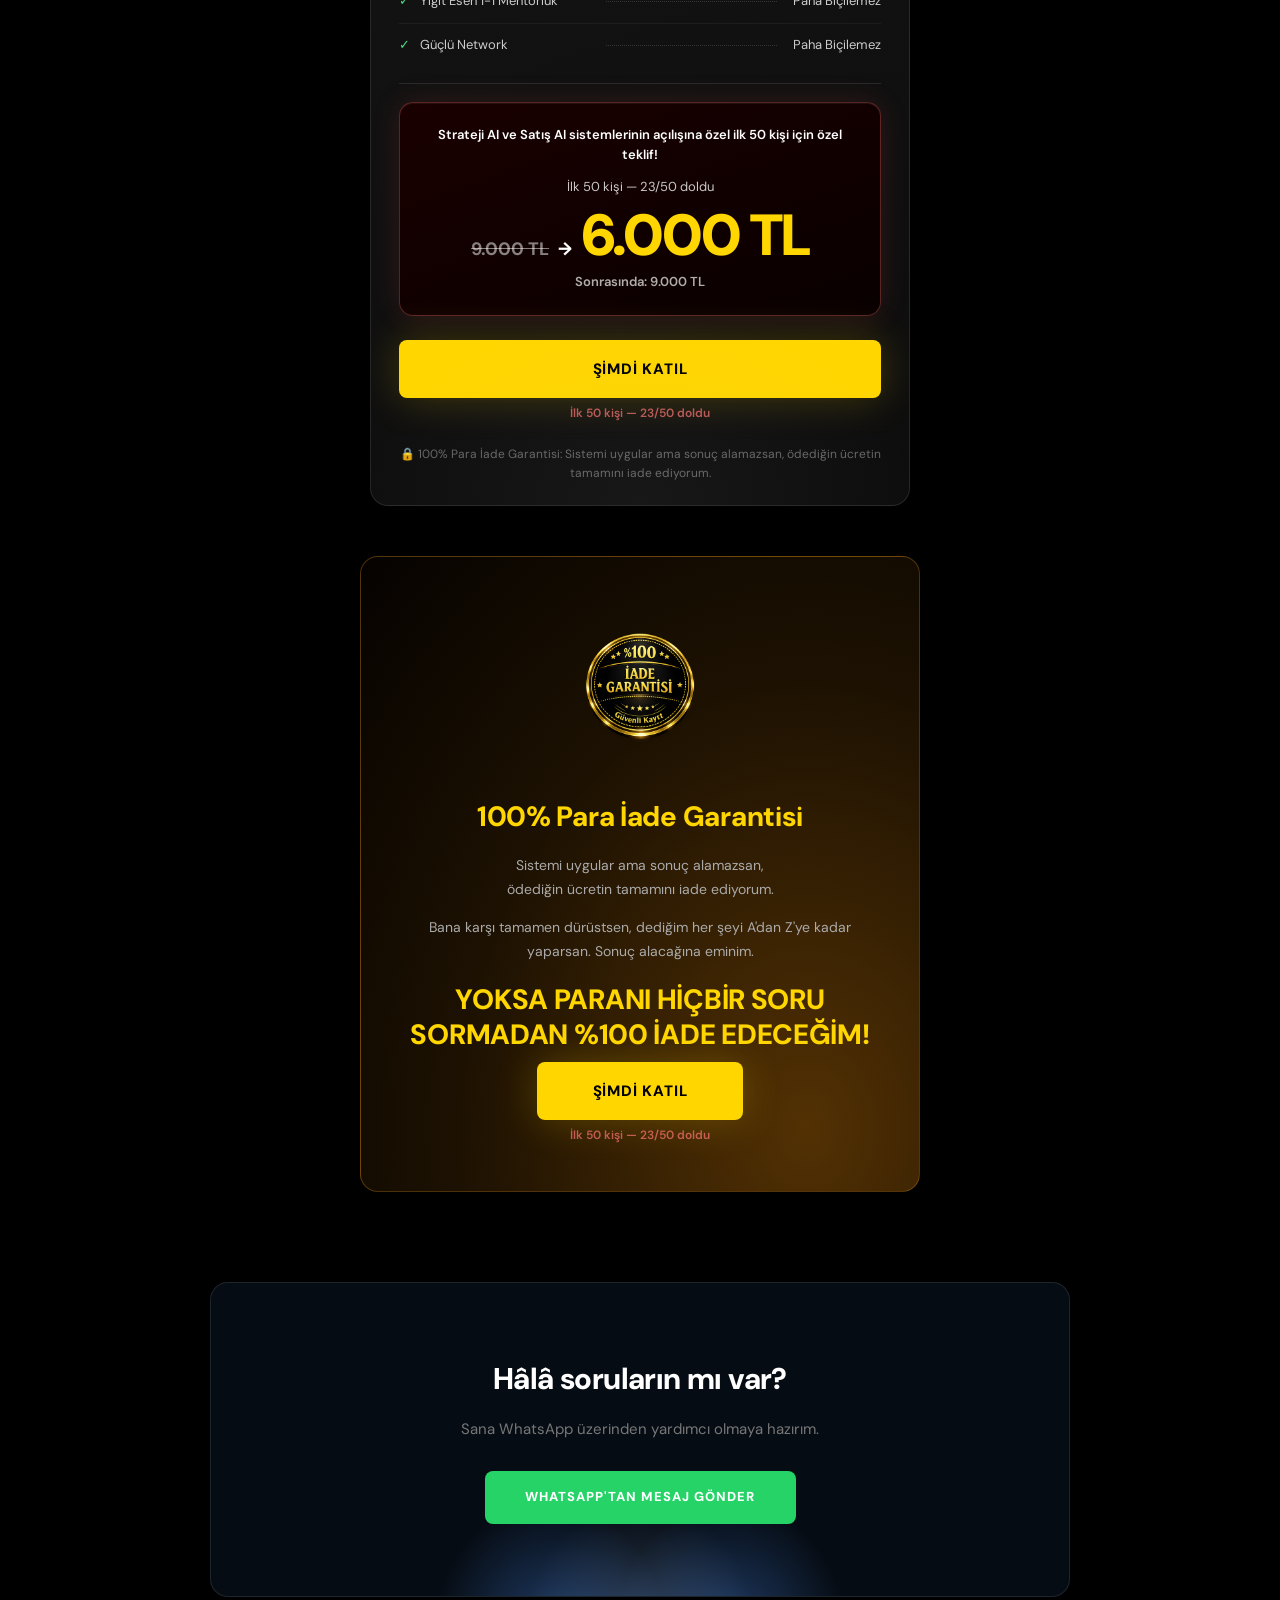
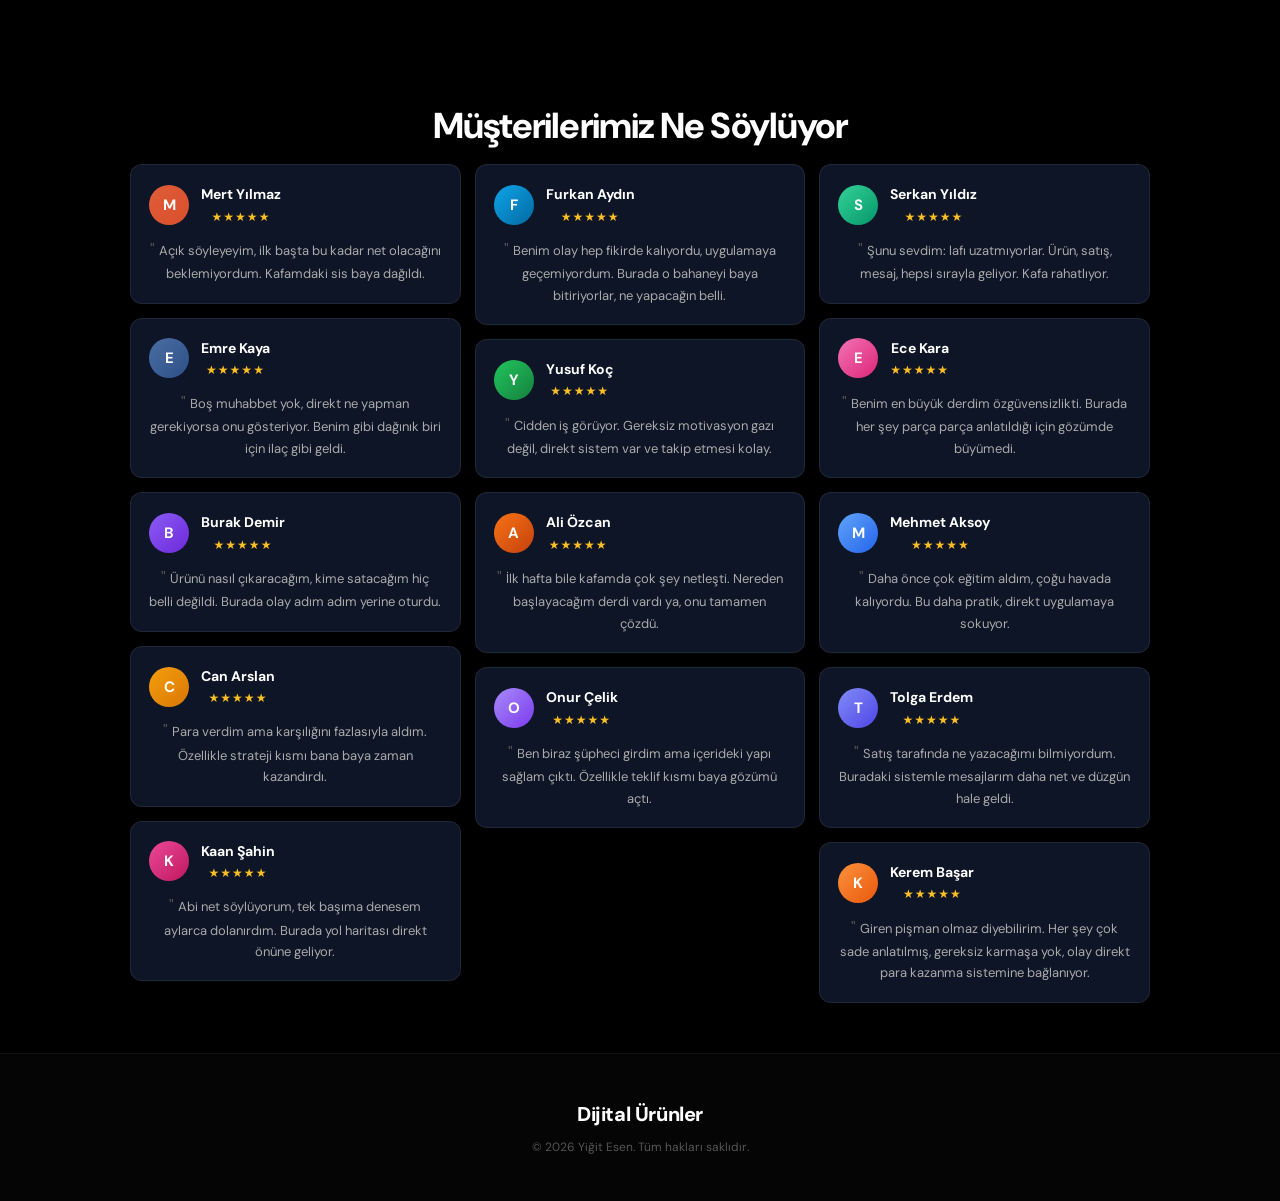
==== commit 6788d511: "Publish prelaunch website" ====
--- a/index.html
+++ b/index.html
@@ -497,7 +497,7 @@
   </div>
   <div class="nav-cta">
     <a href="https://buy.stripe.com/28E4gB5RFezV4TA0lm4gg0i" class="btn-yellow">ŞİMDİ KATIL</a>
-    <div class="cta-note">İlk 50 kişi — 11/50 doldu</div>
+    <div class="cta-note">İlk 50 kişi — 23/50 doldu</div>
   </div>
 </nav>
 
@@ -513,7 +513,7 @@
     <div class="hero-launch-note">Strateji AI ve Satış AI sistemlerinin açılışına özel ilk 50 kişi için özel teklif!</div>
     <div class="cta-stack">
       <a href="https://buy.stripe.com/28E4gB5RFezV4TA0lm4gg0i" class="btn-yellow-lg">ŞİMDİ KATIL</a>
-      <div class="cta-note">İlk 50 kişi — 11/50 doldu</div>
+      <div class="cta-note">İlk 50 kişi — 23/50 doldu</div>
     </div>
   </div>
   <div class="hero-ticker">
@@ -638,7 +638,7 @@
     <div class="center" style="margin-top:20px;">
       <div class="cta-stack">
         <a href="https://buy.stripe.com/28E4gB5RFezV4TA0lm4gg0i" class="btn-yellow-lg">ŞİMDİ KATIL</a>
-        <div class="cta-note">İlk 50 kişi — 11/50 doldu</div>
+        <div class="cta-note">İlk 50 kişi — 23/50 doldu</div>
       </div>
     </div>
   </div>
@@ -664,14 +664,14 @@
         <hr class="pc-divider"/>
         <div class="launch-pricing">
           <div class="launch-pricing-kicker">Strateji AI ve Satış AI sistemlerinin açılışına özel ilk 50 kişi için özel teklif!</div>
-          <div class="launch-pricing-progress">İlk 50 kişi — 11/50 doldu</div>
+          <div class="launch-pricing-progress">İlk 50 kişi — 23/50 doldu</div>
           <div class="launch-pricing-price"><s>9.000 TL</s> <span>→</span> <span class="launch-pricing-current">6.000 TL</span></div>
           <div class="launch-pricing-after">Sonrasında: 9.000 TL</div>
         </div>
         <div class="pc-btn-wrap">
           <div class="cta-stack" style="display:flex;width:100%;">
             <a href="https://buy.stripe.com/28E4gB5RFezV4TA0lm4gg0i" class="btn-yellow-lg" style="display:block;width:100%;text-align:center;padding:17px;">ŞİMDİ KATIL</a>
-            <div class="cta-note">İlk 50 kişi — 11/50 doldu</div>
+            <div class="cta-note">İlk 50 kişi — 23/50 doldu</div>
           </div>
         </div>
         <div class="pc-guar">🔒 100% Para İade Garantisi: Sistemi uygular ama sonuç alamazsan, ödediğin ücretin tamamını iade ediyorum.</div>
@@ -691,7 +691,7 @@
       <h3 style="margin-top:18px;margin-bottom:10px;">YOKSA PARANI HİÇBİR SORU SORMADAN %100 İADE EDECEĞİM!</h3>
       <div class="cta-stack">
         <a href="https://buy.stripe.com/28E4gB5RFezV4TA0lm4gg0i" class="btn-yellow-lg" style="margin-top:0;">ŞİMDİ KATIL</a>
-        <div class="cta-note">İlk 50 kişi — 11/50 doldu</div>
+        <div class="cta-note">İlk 50 kişi — 23/50 doldu</div>
       </div>
     </div>
   </div>
